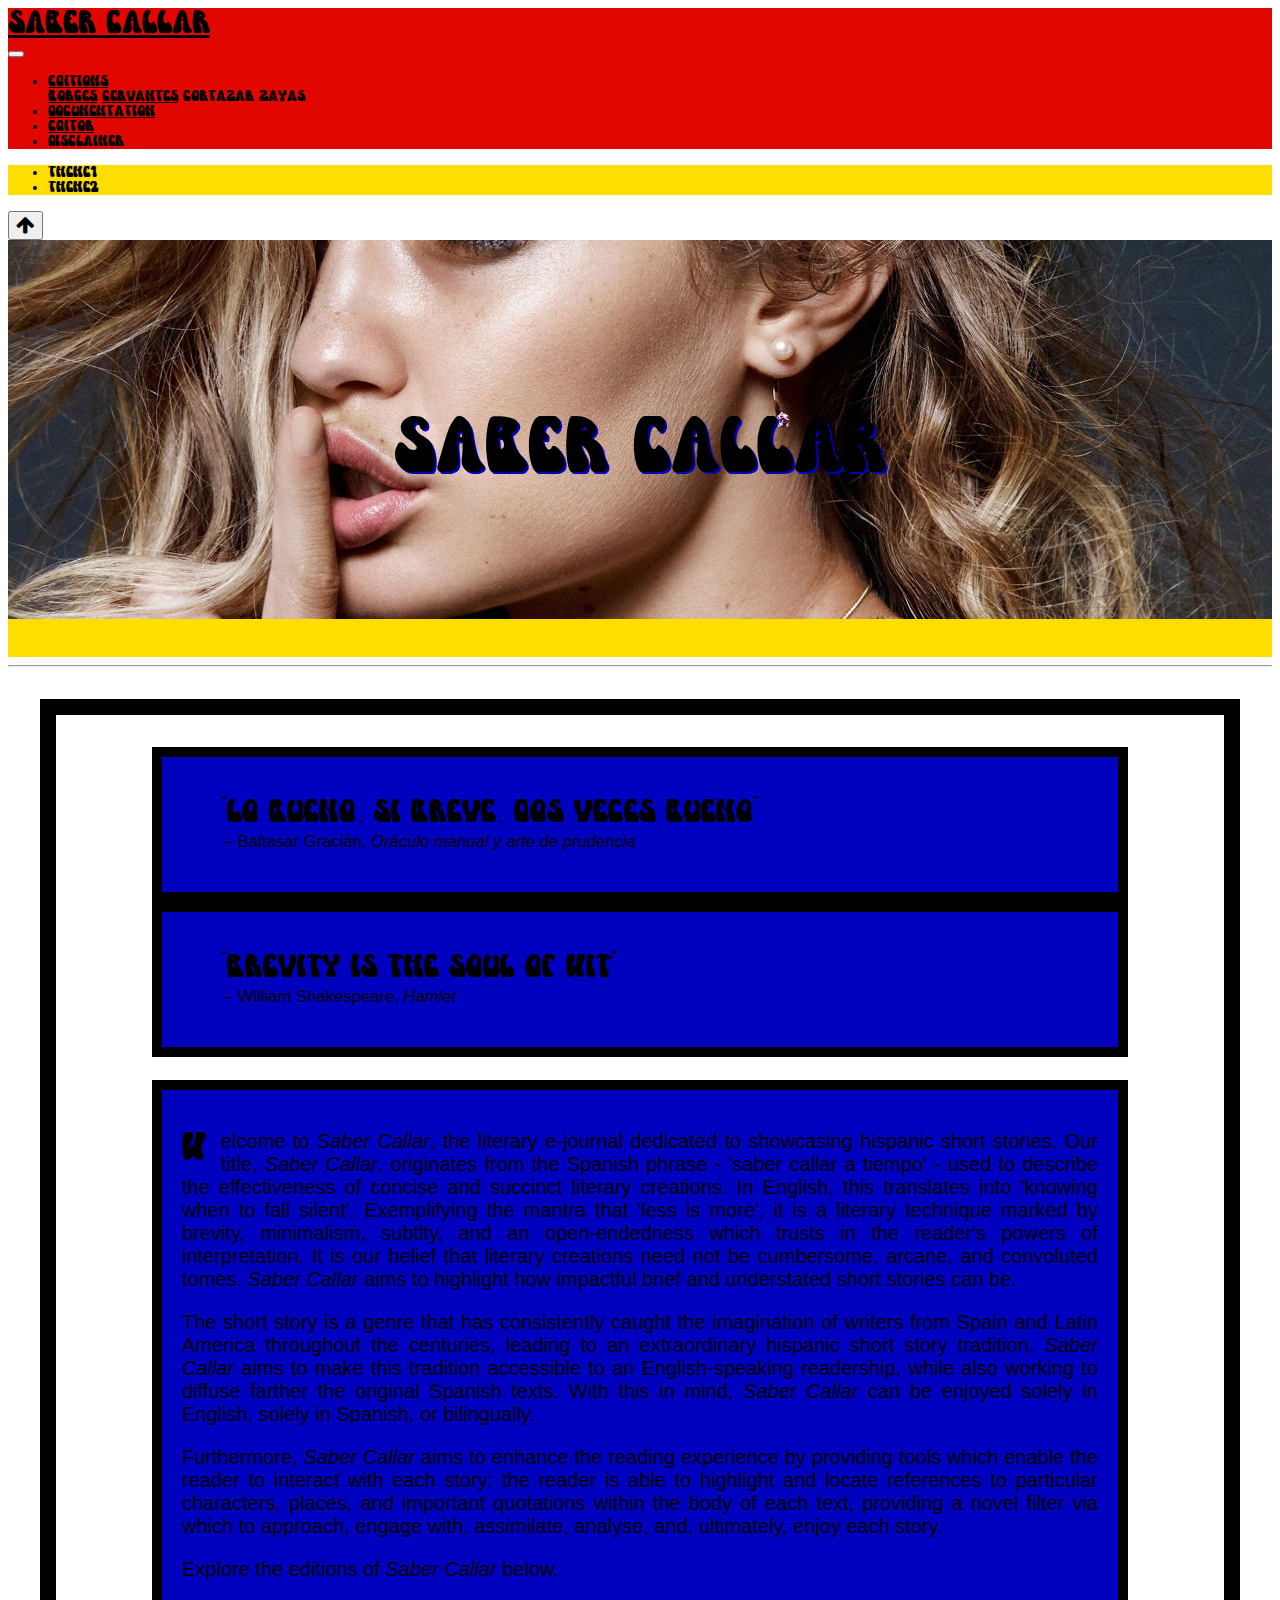
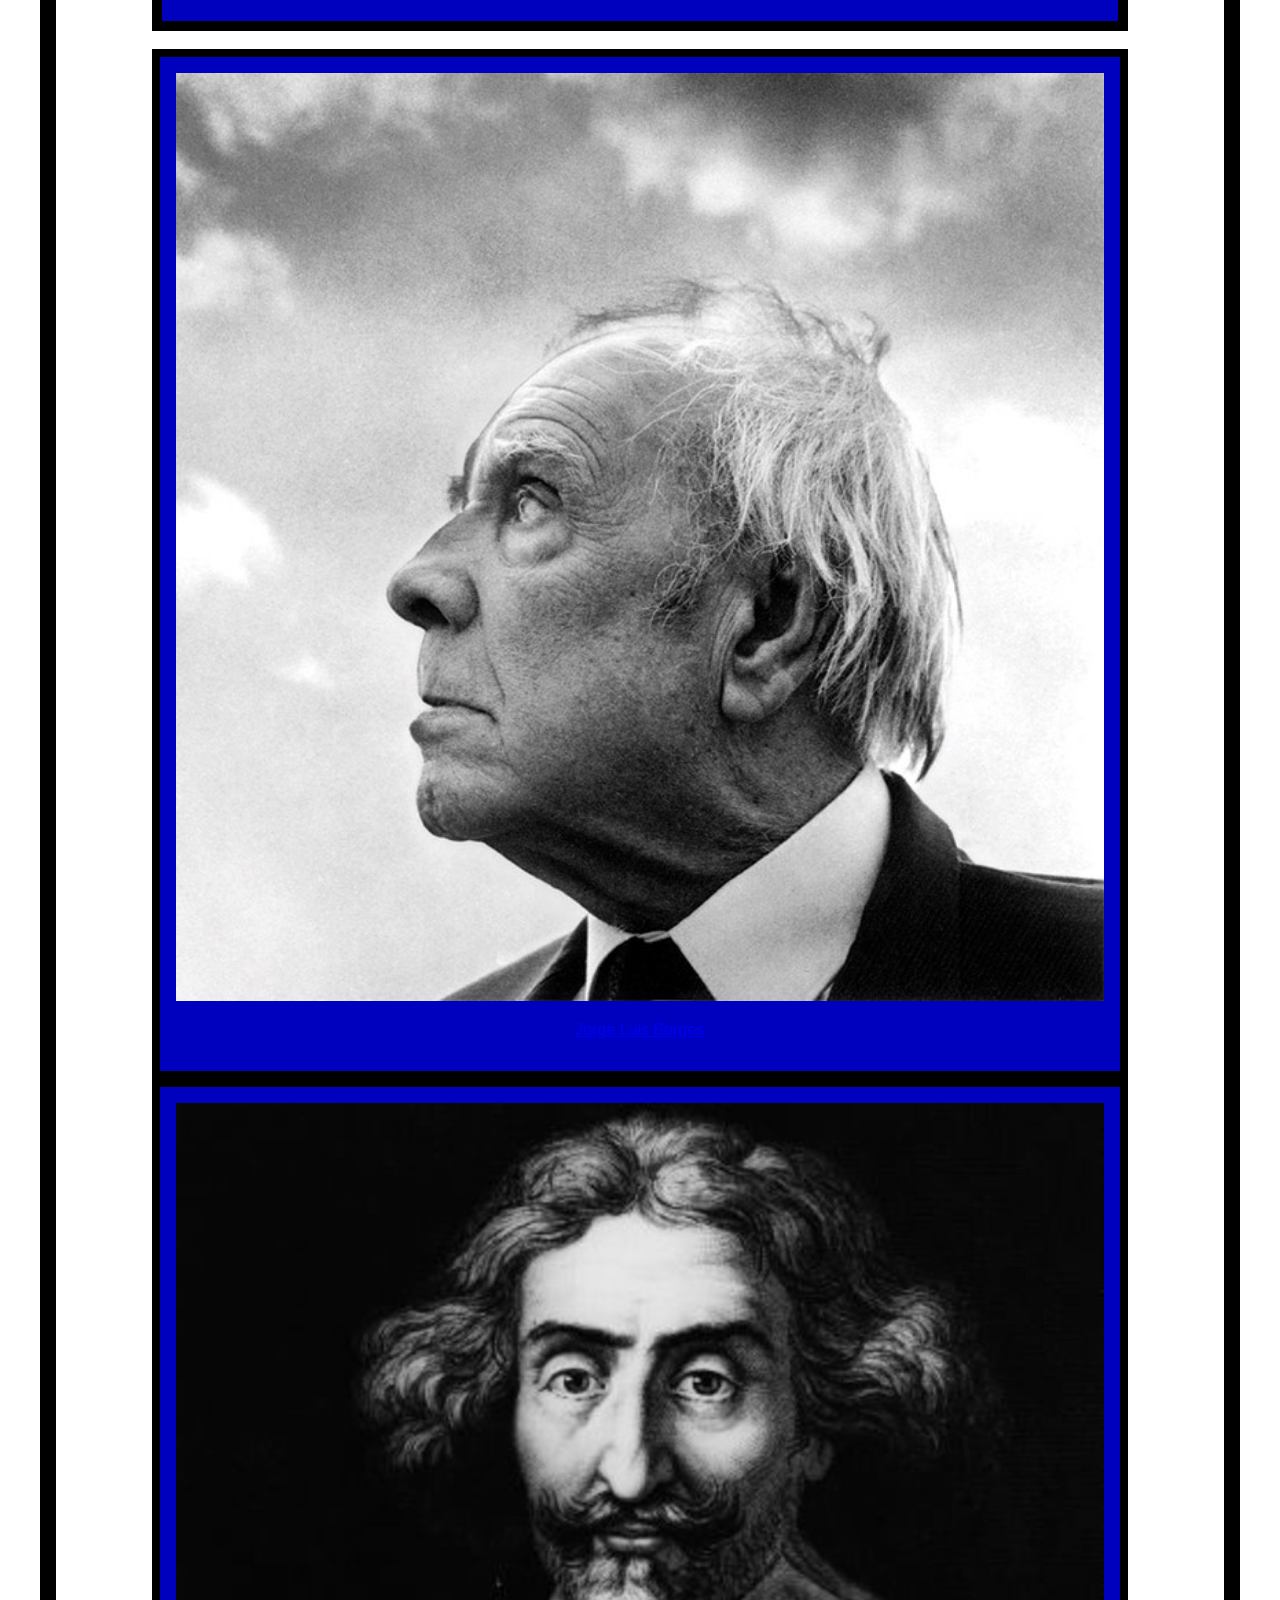
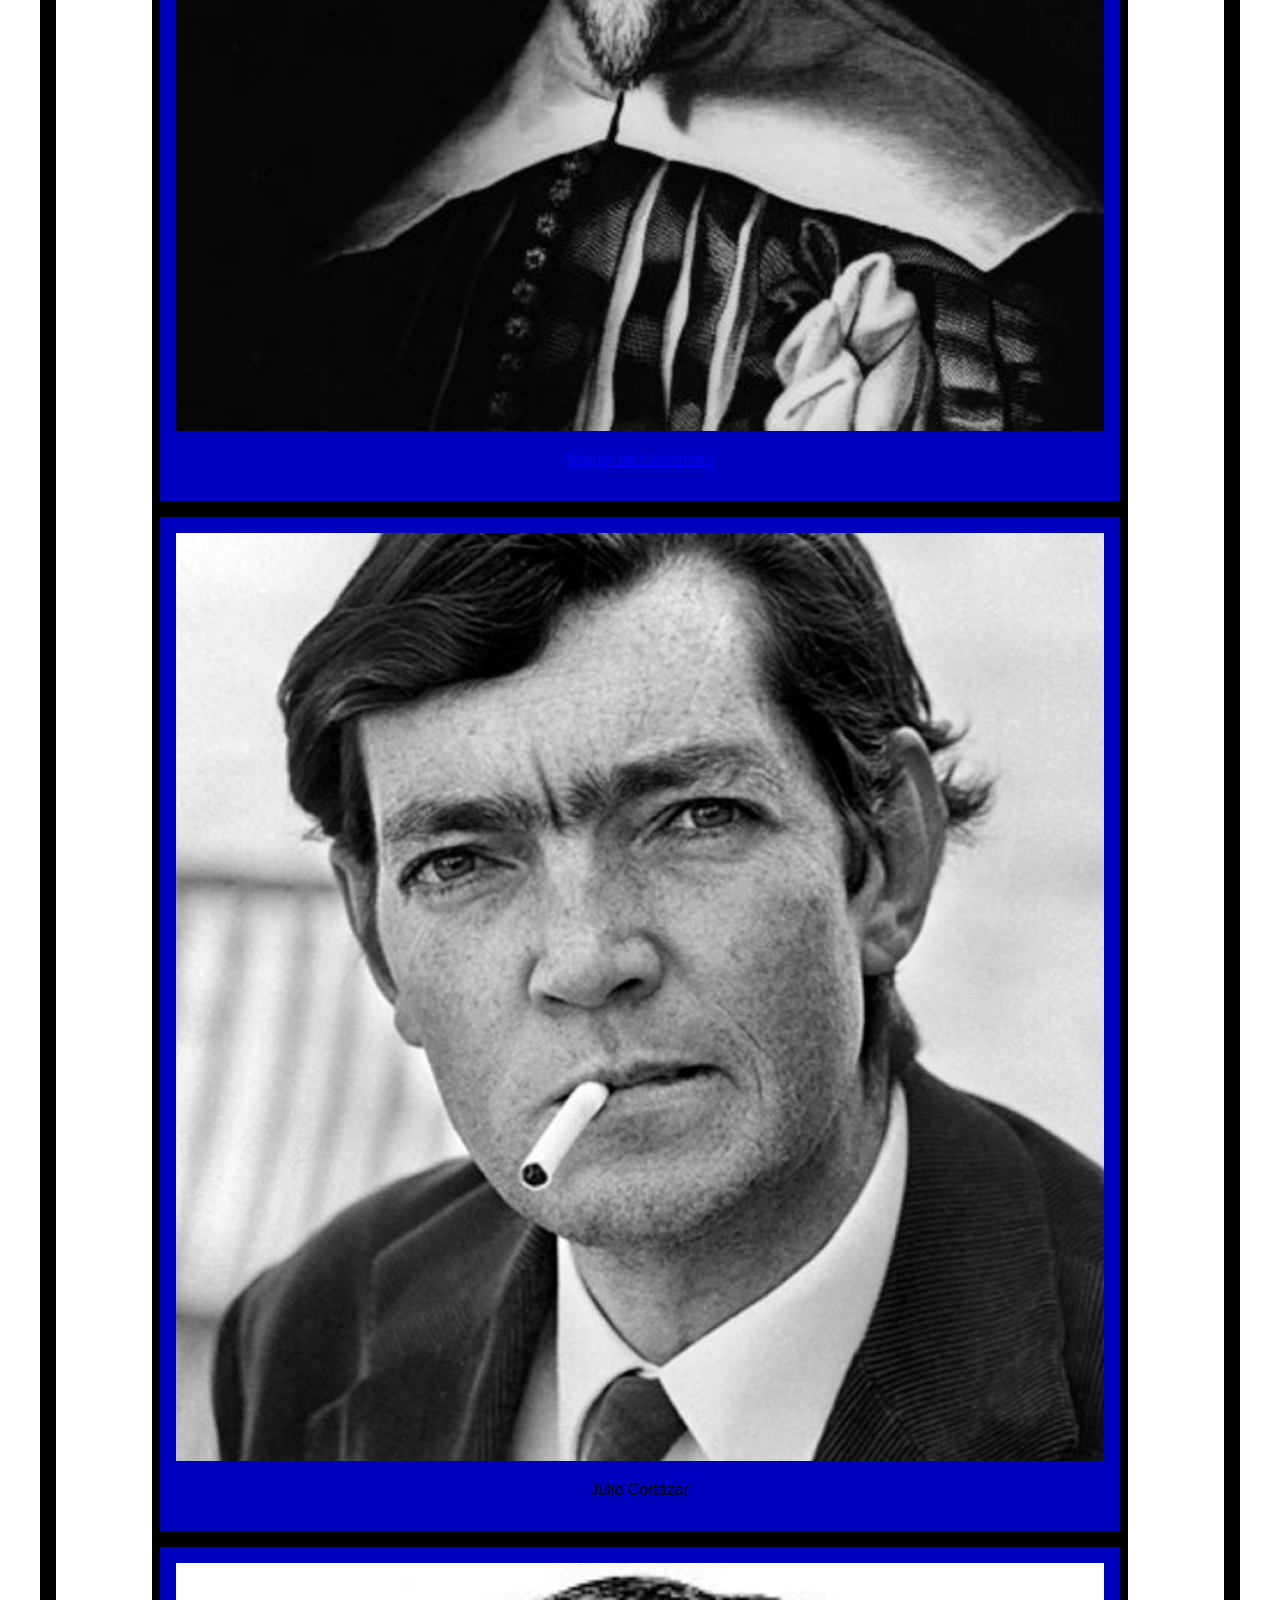
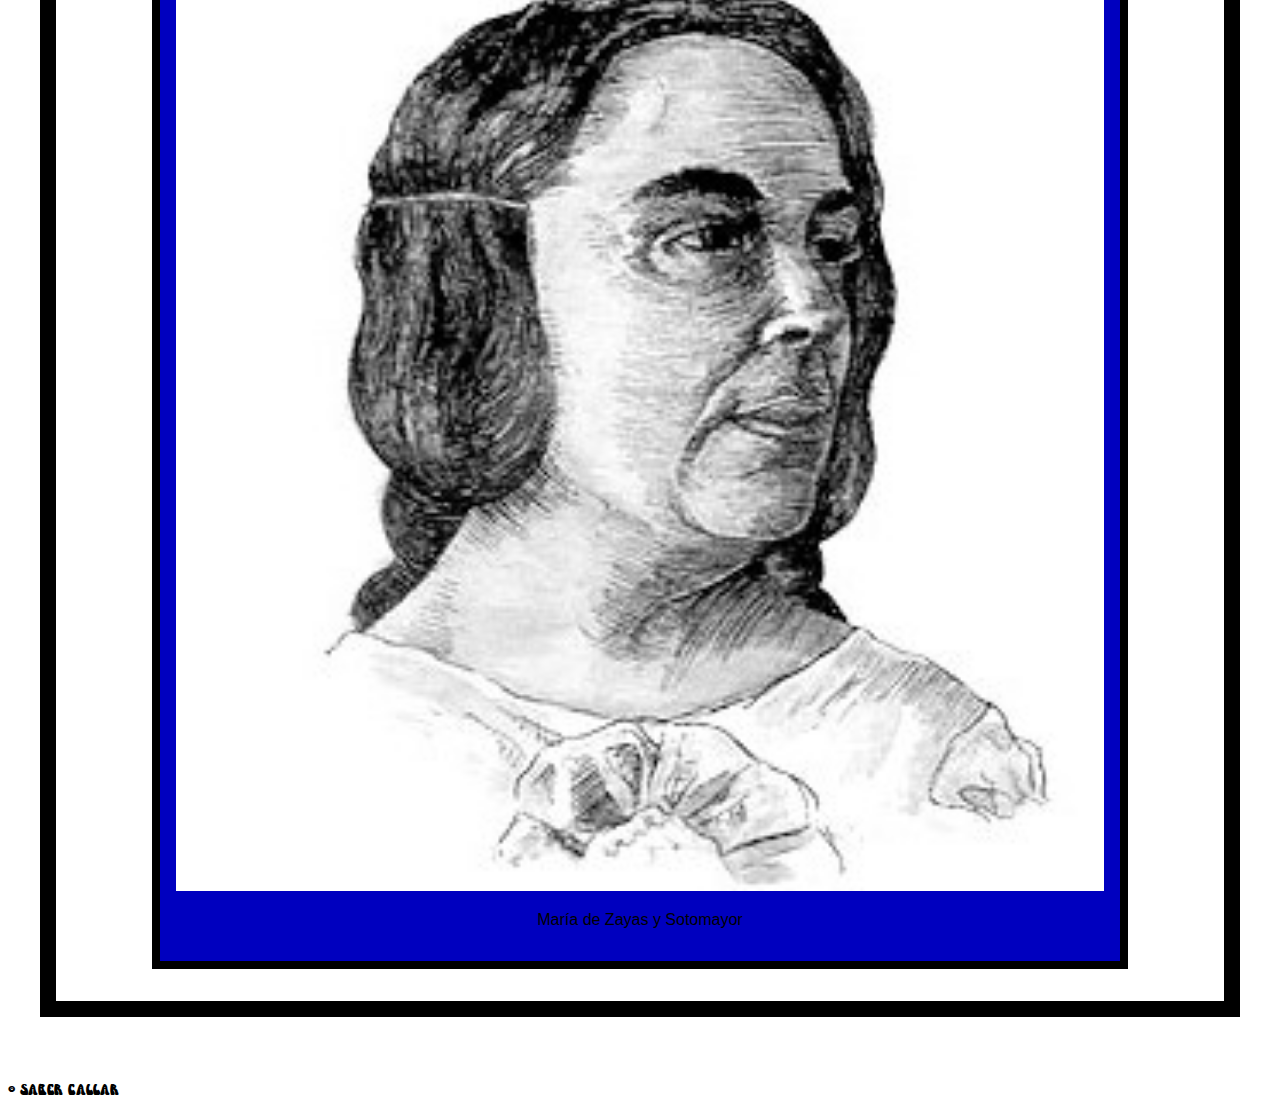
==== index.html @ 3043ad2b "Add files via upload" ====
<!DOCTYPE HTML>
<html lang="en">

<head>
	<!--metadata tags-->
	<meta charset="utf-8">
	<meta name="viewport" content="width=device-width, initial-scale=1, shrint-to-fit=no">
	<title>Saber Callar</title>
	
	<!--bootstrap information-->
	<link href="https://cdn.jsdelivr.net/npm/bootstrap@5.2.0-beta1/dist/css/bootstrap.min.css" rel="stylesheet"
    integrity="sha384-0evHe/X+R7YkIZDRvuzKMRqM+OrBnVFBL6DOitfPri4tjfHxaWutUpFmBp4vmVor" crossorigin="anonymous">
	<link rel="stylesheet" href="https://cdnjs.cloudflare.com/ajax/libs/font-awesome/4.7.0/css/font-awesome.min.css">
	<script src="https://cdn.jsdelivr.net/npm/@popperjs/core@2.9.2/dist/umd/popper.min.js"></script>
	<script src="https://cdn.jsdelivr.net/npm/bootstrap@5.2.0-beta1/dist/js/bootstrap.bundle.min.js"
    integrity="sha384-pprn3073KE6tl6bjs2QrFaJGz5/SUsLqktiwsUTF55Jfv3qYSDhgCecCxMW52nD2" crossorigin="anonymous"></script>
	
	<!--project css and javascript files-->
	<link rel="stylesheet" href="MondrianCSS.css" id="VogueCSS">
	<script src="javascriptSaberCallar.js"></script>
	<script type="text/javascript">
		function playaudio(){
                document.getElementById("shhaudio").play();
            }
	</script>
</head>

<body onload="playaudio()">
	<audio id="shhaudio" src="ShhhSound.mp3" autoplay></audio>
	
	<header class="header sticky-top">
	<!--main navbar-->
	<nav class="navbar navbar-expand-md navbar-dark bg-dark">
		<div class="container">
			<div id="SaberCallar">
				<a class="navbar-brand" href="index.html">Saber Callar</a>
			</div>
			
			<button class="navbar-toggler" type="button" data-bs-toggle="collapse" data-bs-target="#navbarSupportedContent" aria-controls="navbarSupportedContent" aria-expander="false" aria-label="Toggle navigation">
			<span class="navbar-toggler-icon"></span>
			</button>
			
			<div class="collapse navbar-collapse navbar-menu" id="navbarSupportedContent">
				<ul class="navbar-nav ms-auto">
					<li class="nav-item dropdown">
						<a class="nav-link dropdown-toggle" href="#" id="navbarDropdown" role="button" data-bs-toggle="dropdown" aria-haspopup="true" aria-expanded="false">Editions</a>
						<div class="dropdown-menu dropdown-menu-end animate slideIn" aria-labelledby="navbarDropdown">
							<a class="dropdown-item" href="borges.html">Borges</a>
							<a class="dropdown-item" href="cervantes.html">Cervantes</a>
							<a class="dropdown-item" onclick="comingsoon()">Cortazar</a>
							<a class="dropdown-item" onclick="comingsoon()">Zayas</a>
						</div>
					</li>
					<li class="nav-item">
						<a class="nav-link" href="documentation.html">Documentation</a>
					</li>
					<li class="nav-item">
						<a class="nav-link" href="editor.html">Editor</a>
					</li>
					<li class="nav-item">
						<a class="nav-link" onclick="disclaimer()">Disclaimer</a>
					</li>
				</ul>
			</div>
		</div>
	</nav>
	
	<!--CSS styles navbar-->
	<ul class="nav justify-content-center navbar-menu navbar-light bg-white" id="cssnavbar">
		<li class="nav-item">
			<a class="nav-link sec-nav" onclick="#">Theme1</a>
		</li>
		<li class="nav-item">
			<a class="nav-link sec-nav" onclick="#">Theme2</a>
		</li>
	</ul>
	</header>
	
	<!--scroll to top button-->
	<button class="btn btn-sm btn-dark rounded-circle position-fixed bottom-0 end-0 translate-middle d-none" onclick="scrollToTop()" id="back-to-up">
		<i class="fa fa-arrow-up" aria-hidden="true"></i>
	</button>
	
	
	<!--jumbotron-->
	<div class="jumbotron jumbotron-fluid">
		<div class="container jumbotronTitleH" style="background-image: url(Images/shh3BW.jpg); padding-top: 15%; padding-bottom: 15%;  background-size: cover;">
			
			<div class="sign">
			<p><span class="fast-flicker">S</span>aber <span class="flicker">C</span>allar</p>
			</div>
			
			
		</div>
	</div>
	<hr>
	
	<!--introduction to the magazine-->
	<div style="padding-left:6em; padding-right:6em; text-align:justify;" id="journalIntro">
	
	<div class="textsection">
		<div class="row" id="homepageQuotations">
			<div class="col-md-6 col-sm-12 text-center" id="gracianquote">
				<blockquote><span id="introquote">"Lo bueno, si breve, dos veces bueno"</span><br>
				<small>-- Baltasar Gracián, <i>Oráculo manual y arte de prudencia</i></small></blockquote>
			</div>
			<div class="col-md-6 col-sm-12 text-center" id="shakespearequote">
				<blockquote><span id="introquote">"Brevity is the soul of wit"</span><br>
				<small>-- William Shakespeare, <i>Hamlet</i></small></blockquote>
			</div>
		</div><br>
		<div class="dropcap">
		<p>Welcome to <i>Saber Callar</i>, the literary e-journal dedicated to showcasing hispanic short stories. Our title, <i>Saber Callar</i>, originates from the Spanish phrase - 'saber callar a tiempo' - used to describe the effectiveness of concise and succinct literary creations. In English, this translates into 'knowing when to fall silent'. Exemplifying the mantra that 'less is more', it is a literary technique marked by brevity, minimalism, subtlty, and an open-endedness which trusts in the reader's powers of interpretation. It is our belief that literary creations need not be cumbersome, arcane, and convoluted tomes. <i>Saber Callar</i> aims to highlight how impactful brief and understated short stories can be.</p> 
		<p>The short story is a genre that has consistently caught the imagination of writers from Spain and Latin America throughout the centuries, leading to an extraordinary hispanic short story tradition. <i>Saber Callar</i> aims to make this tradition accessible to an English-speaking readership, while also working to diffuse farther the original Spanish texts. With this in mind, <i>Saber Callar</i> can be enjoyed solely in English, solely in Spanish, or bilingually.</p>
		<p>Furthermore, <i>Saber Callar</i> aims to enhance the reading experience by providing tools which enable the reader to interact with each story: the reader is able to highlight and locate references to particular characters, places, and important quotations within the body of each text, providing a novel filter via which to approach, engage with, assimilate, analyse, and, ultimately, enjoy each story.</p>
		<p>Explore the editions of <i>Saber Callar</i> below.</p>
		</div>
	</div><br>

	<!--Editions thumbnails-->
	<div class="row justify-content-center">
		<div class="col-md-3">
			<div class="thumbnail">
				<a href="borges.html">
				<img src="Images/BorgesS.jpg" alt="Borges" style="width:100%"></img>
				<div class="caption">
					<p>Jorge Luis Borges</p>
				</div>
				</a>
			</div>
		</div>
		<div class="col-md-3">
			<div class="thumbnail">
				<a href="cervantes.html">
				<img src="Images/Cervantes.jpg" alt="Cervantes" style="width:100%"></img>
				<div class="caption">
					<p>Miguel de Cervantes</p>
				</div>
				</a>
			</div>
		</div>
		<div class="col-md-3">
			<div class="thumbnail">
				<a onclick="comingsoon()">
				<img src="Images/CortazarBW.jpg" alt="Cortázar" style="width:100%"></img>
				<div class="caption">
					<p>Julio Cortázar</p>
				</div>
				</a>
			</div>
		</div>
		<div class="col-md-3">
			<div class="thumbnail">
				<a onclick="comingsoon()">
				<img src="Images/ZayasS.jpg" alt="Zayas" style="width:100%"></img>
				<div class="caption">
					<p>María de Zayas y Sotomayor</p>
				</div>
				</a>
			</div>
		</div>
	</div>
		
		
		
	</div>	
		
	
	<br>

	
	<!--footer-->
	<footer class="border-top">
		<div class="text-center text-muted fst-italic">
			<p>&copy; Saber Callar</p>
		</div>
	</footer>

</body>
</html>
---- MondrianCSS.css ----
.text-char {
    background-color: #E10600;
}

.text-place {
    background-color: #FEDD00;
}

.text-quot {
    background-color: #08FF08;
}



.animatetext {
    animation-name: bgcolor ;
    animation-duration: 0.75s ; 
    animation-iteration-count: 6;
    animation-fill-mode: backwards;
}

@keyframes bgcolor {
    from { background-color: #ffffff;  }
    to { background-color: #FEDD00; }
}



@font-face {
	font-family: MondrianTitles;
	src: url(Mondrian.ttf);
}

@font-face {
	font-family: MondrianText;
	src: url(Mondrian2.ttf);
}


h1, h3, .jumbotronTitle, .navbar-brand, .nav-item, footer, #introquote {
	font-family: MondrianTitles;
	color: #000000;
}

.navbar-brand, #introquote {
	font-size: 25pt;
	color: #000000;
}

.nav-link, .dropdown-item {
	color: #000000;
}

.navbar {
	background-color: #E10600 !important;
}

#cssnavbar {
	background-color: #FEDD00 !important;
}

.sec-nav {
	color: #000000;
}

.jumbotron {
	background-color: #FEDD00;
	padding-bottom: 1cm;
}

.sign {
	font-family: MondrianTitles;
	font-size: 60pt;
	color: #000000;
	text-shadow: 2px 2px #0000BF;
	position: absolute;
	display: flex;
	justify-content: center;
	align-items: center;
	width: 50%;
	height: 50%;
	transform: translate(-50%, -50%);
	letter-spacing: 2;
	left: 50%;
	top: 50%;
		
}

.jumbotronTitleH, .jumbotronTitleE, .jumbotronTitleD {
	background-image: url(Images/shh3Crop.jpg) !important;
}

.jumbotronTitleB {
	background-image: url(Images/GeometryEdit.jpg) !important;
}

.jumbotronTitleC {
	background-image: url(Images/SevillaCropAdj.jpg) !important;
}

.textsection, button, .modal-content {
	font-family: MondrianText, "Lucida Bright", sans-serif;
	font-size: 15pt;
}

#journalIntro {
	border-style: solid;
	border-width: 1em;
	border-color: #000000;
	padding: 2em;
	margin: 2em;
}

#gracianquote, #shakespearequote {
	border-style: solid;
	border-width: 0.5em;
	border-color: #000000;
	padding: 1em;
	background-color: #0000BF;
	color: #000000;
}

.dropcap::first-letter {
	font-size: 30pt;
	float: left;
	margin-right: 15px;
	font-family: MondrianTitles;
}

.dropcap, .thumbnail {
	border-style: solid;
	border-width: 0.5em;
	border-color: #000000;
	padding: 1em;
	background-color: #0000BF;
	color: #000000;
}


.caption {
	font-family: MondrianText, "Lucida Bright", sans-serif;
	font-size: 12pt;
	text-align: center;
}

#back-to-top {
	background-color: #FEDD00;
}




.languagebutton {
  transition-duration: 0.4s;
  background-color: #E10600;
  color: white;
}

.languagebutton:hover {
  background-color: white;
  color: black;
}

.checkbox, #sentenceContent, #list {
	font-family: MondrianText, "Lucida Bright", sans-serif;
	font-size: 12pt;
}

.metadata {
	border-style: solid;
	border-width: 0.5em;
	border-color: #000000;
	padding: 1em;
	background-color: #E10600;
	color: #000000;
}

#RebDetails {
	border-style: solid;
	border-width: 0.5em;
	border-color: #000000;
	padding: 1em;
	background-color: #0000BF;
	color: #000000;
	margin-bottom: 1em;
}

#editorInfo, #projectDocumentation {
	border-style: solid;
	border-width: 1em;
	border-color: #000000;
	padding: 2em;
	margin: 2em;
}
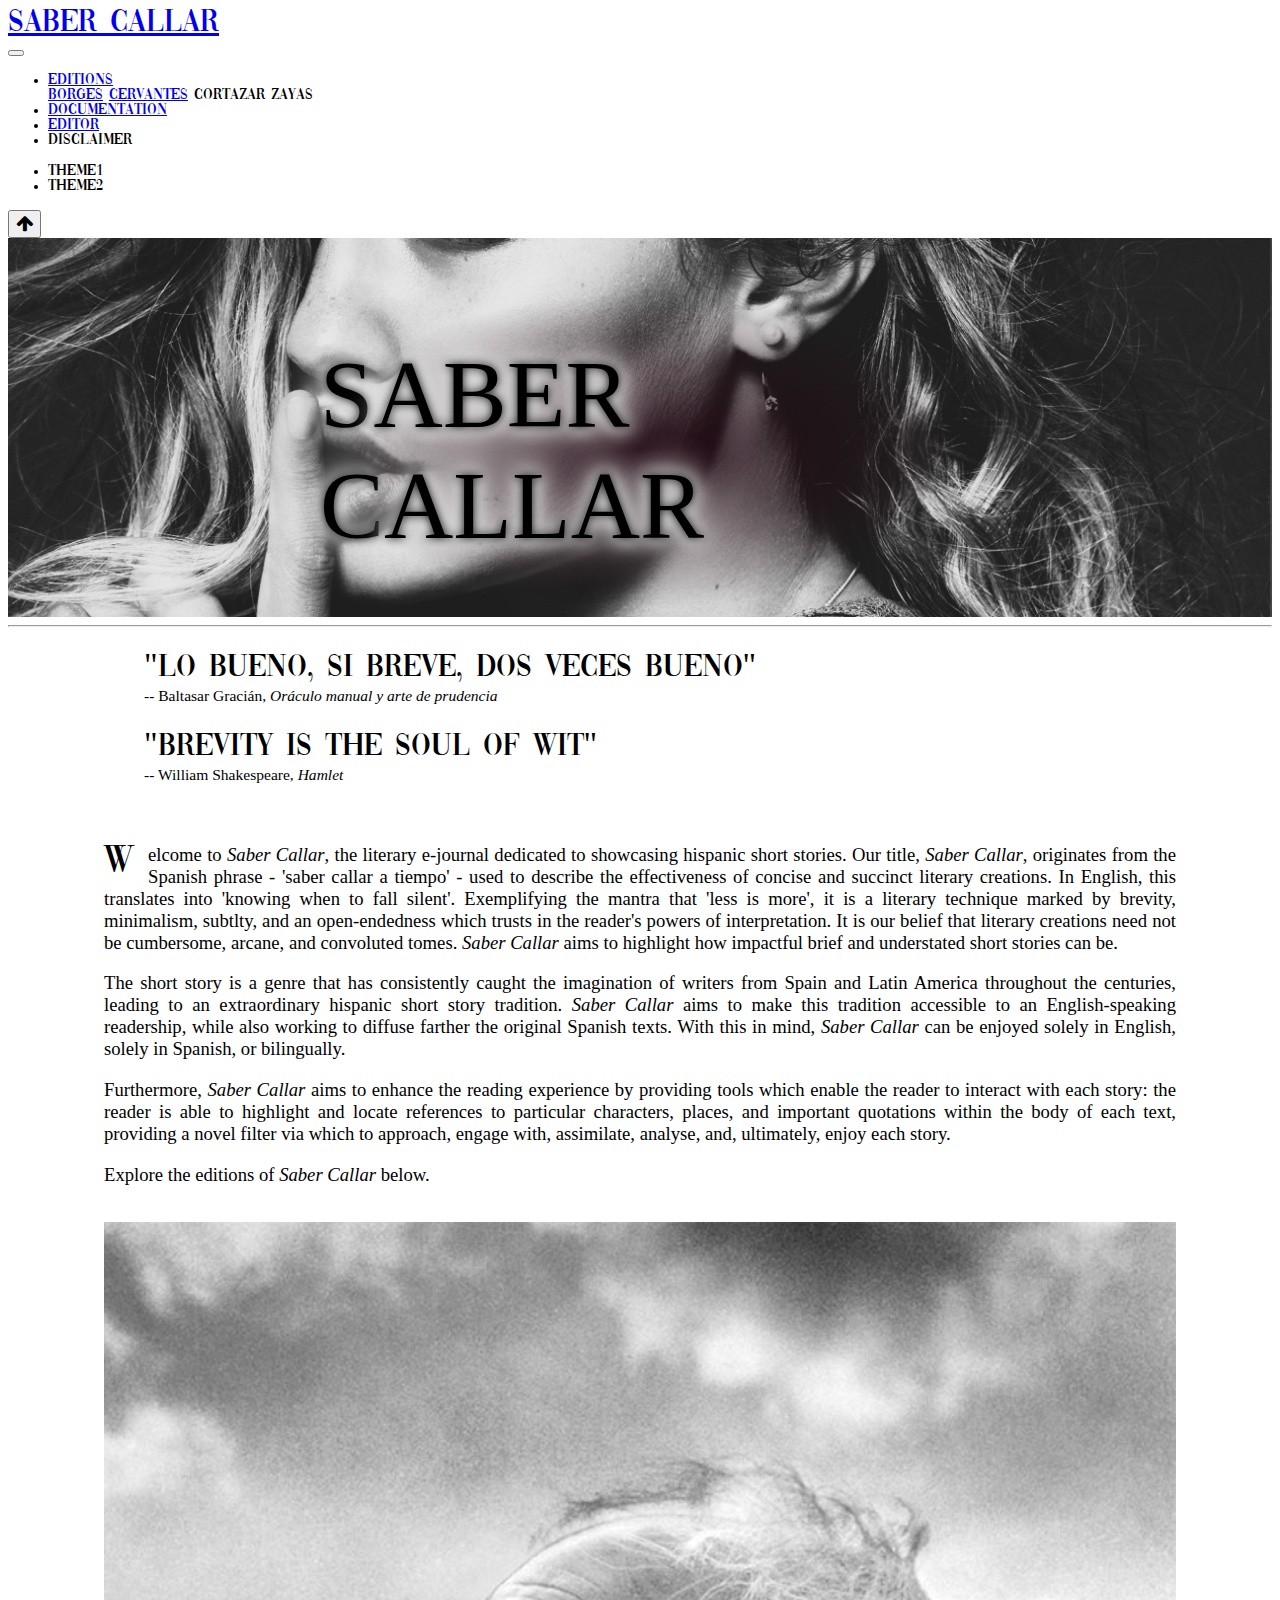
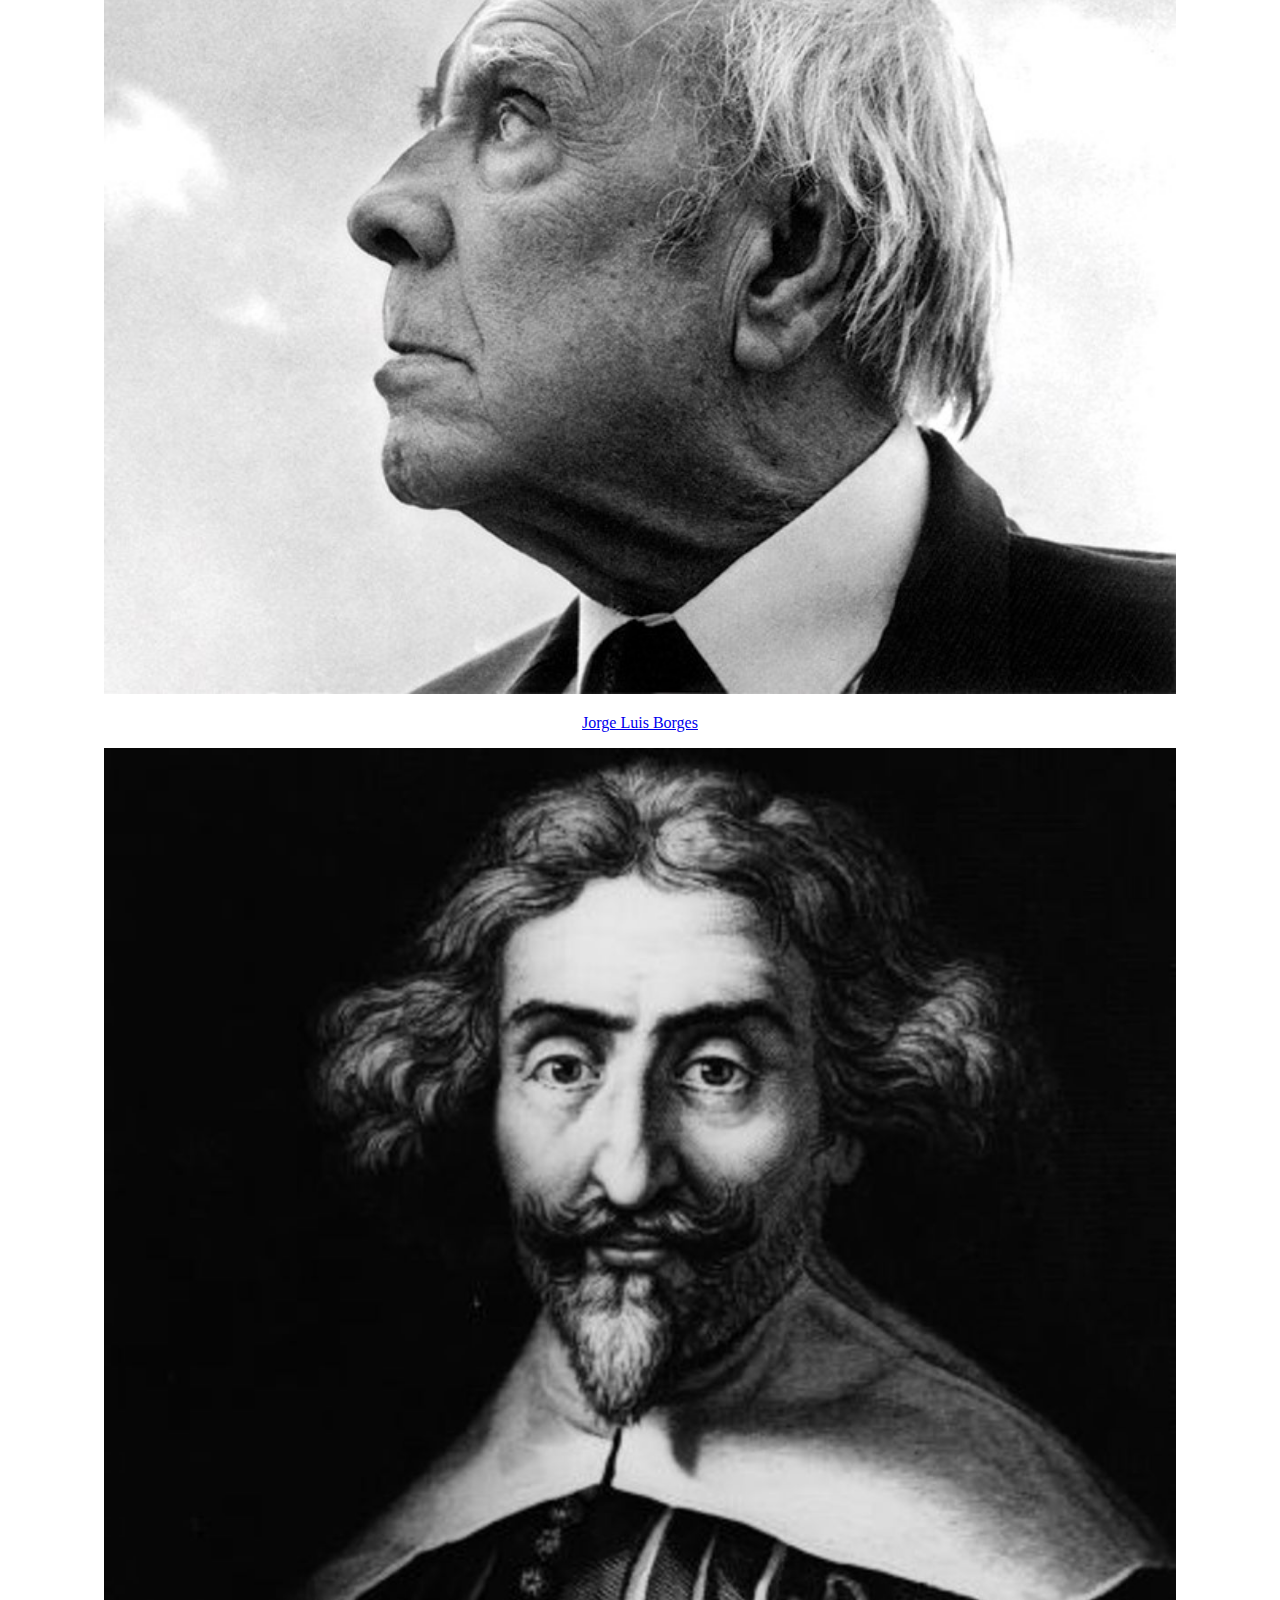
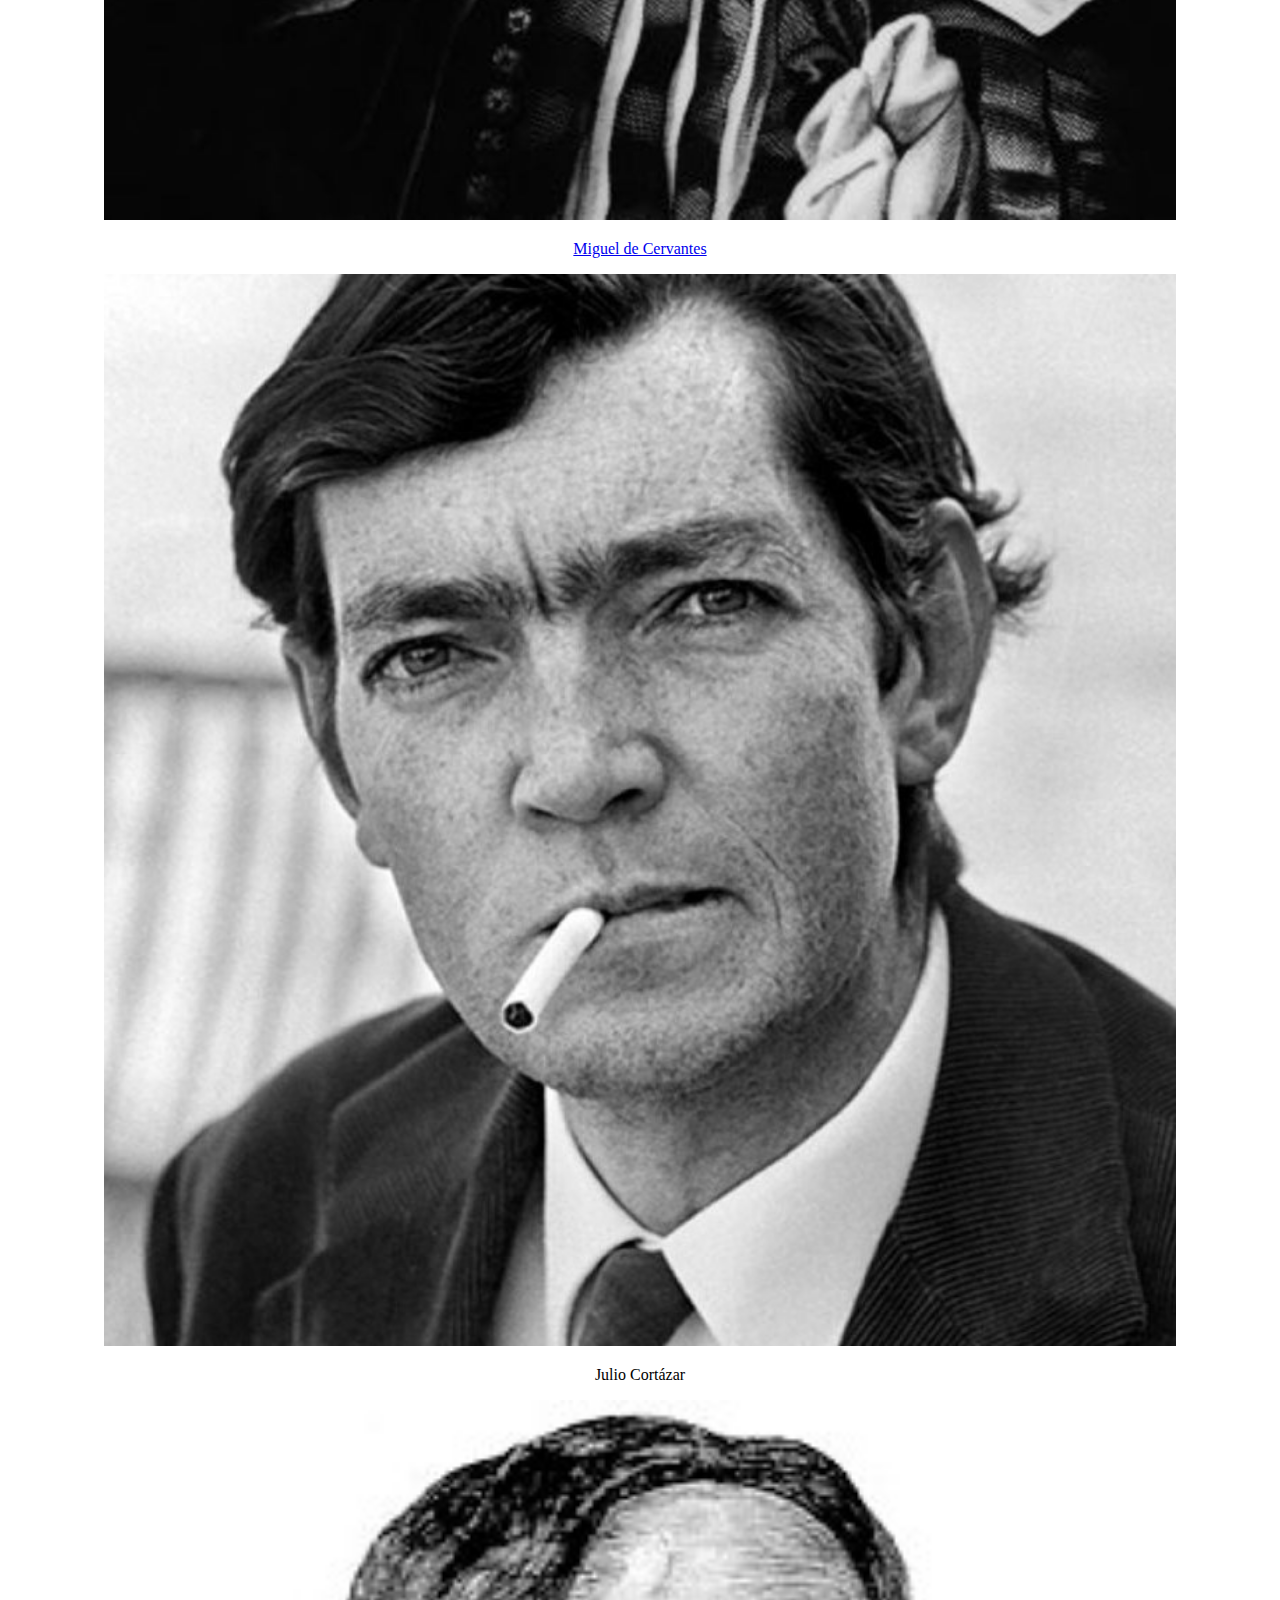
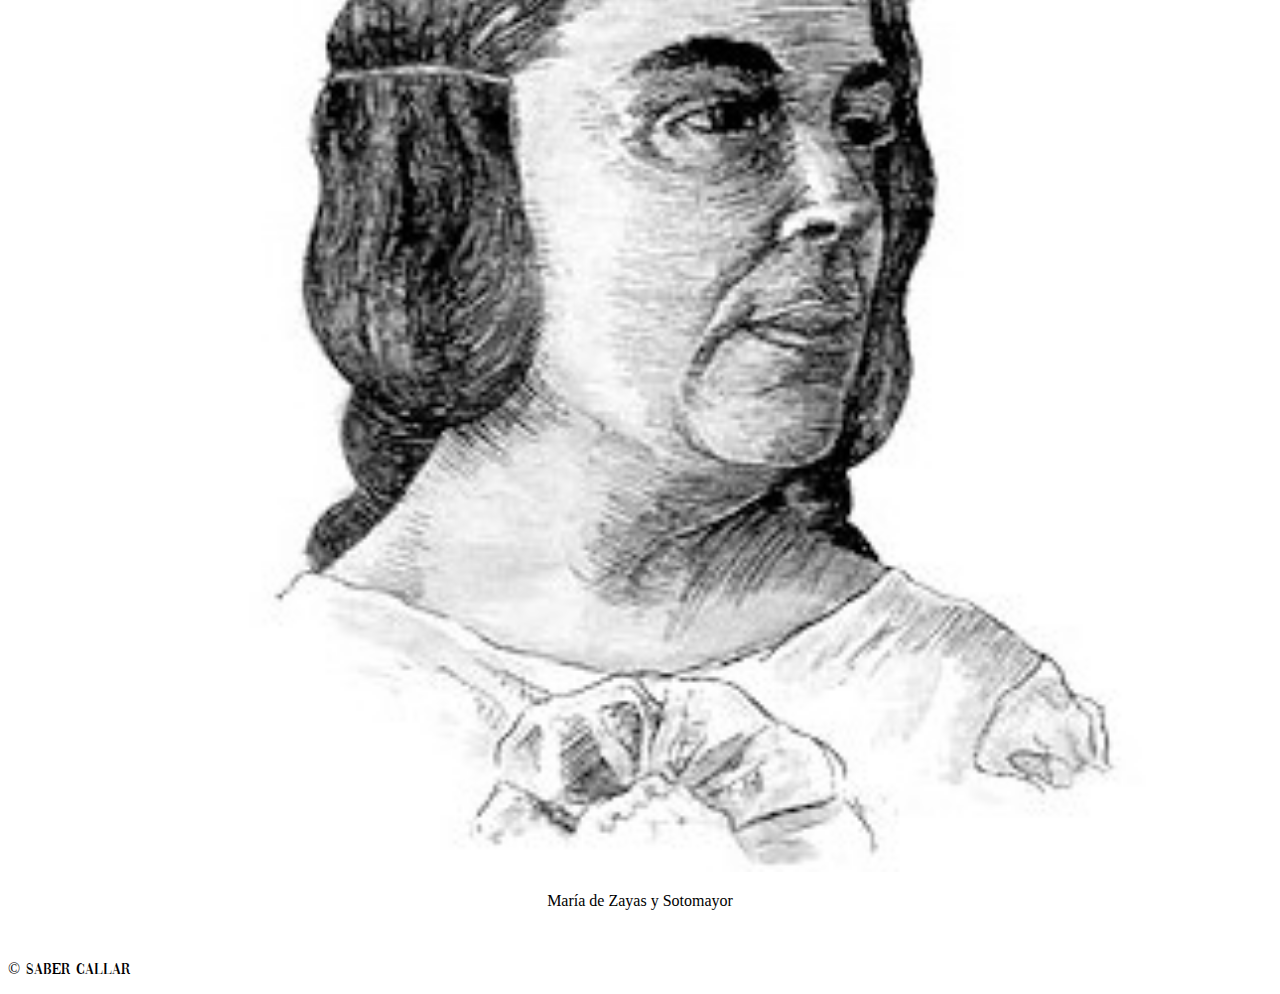
==== commit 9df67201: "Add files via upload" ====
--- a/index.html
+++ b/index.html
@@ -16,7 +16,7 @@
     integrity="sha384-pprn3073KE6tl6bjs2QrFaJGz5/SUsLqktiwsUTF55Jfv3qYSDhgCecCxMW52nD2" crossorigin="anonymous"></script>
 	
 	<!--project css and javascript files-->
-	<link rel="stylesheet" href="MondrianCSS.css" id="VogueCSS">
+	<link rel="stylesheet" href="VogueCSS.css" id="CurrentCSS">
 	<script src="javascriptSaberCallar.js"></script>
 	<script type="text/javascript">
 		function playaudio(){
@@ -68,10 +68,10 @@
 	<!--CSS styles navbar-->
 	<ul class="nav justify-content-center navbar-menu navbar-light bg-white" id="cssnavbar">
 		<li class="nav-item">
-			<a class="nav-link sec-nav" onclick="#">Theme1</a>
+			<a class="nav-link sec-nav" onclick="CSSSwap('VogueCSS.css')">Theme1</a>
 		</li>
 		<li class="nav-item">
-			<a class="nav-link sec-nav" onclick="#">Theme2</a>
+			<a class="nav-link sec-nav" onclick="CSSSwap('MondrianCSS.css')">Theme2</a>
 		</li>
 	</ul>
 	</header>
--- a/VogueCSS.css
+++ b/VogueCSS.css
@@ -0,0 +1,279 @@
+.text-char {
+    background-color: #414a4c;
+}
+
+.text-place {
+    background-color: #e5e4e2;
+}
+
+.text-quot {
+    background-color: #979aaa;
+}
+
+
+
+.animatetext {
+    animation-name: bgcolor ;
+    animation-duration: 0.75s ; 
+    animation-iteration-count: 6;
+    animation-fill-mode: backwards;
+}
+
+@keyframes bgcolor {
+    from { background-color: #ffffff;  }
+    to { background-color: #ff6347; }
+}
+
+
+
+@font-face {
+	font-family: VogueTitles;
+	src: url(Vogue.ttf);
+}
+
+
+h1, h3, .jumbotronTitle, .navbar-brand, .nav-item, footer, #introquote {font-family: VogueTitles;}
+
+.navbar-brand, #introquote {
+	font-size: 25pt;
+}
+
+.sec-nav {
+	color: #000000;
+}
+
+.textsection, button, .modal-content {
+	font-family: Garamond, Cambria, Serif;
+	font-size: 14pt;
+}
+
+.languagebutton {
+  transition-duration: 0.4s;
+}
+
+.languagebutton:hover {
+  background-color: #000000;
+  color: white;
+}
+
+.dropcap::first-letter {
+	font-size: 30pt;
+	float: left;
+	margin-right: 15px;
+	font-family: VogueTitles;
+}
+
+.caption {
+	font-family: Garamond, Cambria, Serif;
+	font-size: 12pt;
+	text-align: center;
+}
+
+.checkbox, #sentenceContent, #list {
+	font-family: Garamond, Cambria, Serif;
+	font-size: 12pt;
+}
+
+.metadata {
+	border-style: solid;
+	padding: 2em;
+}
+
+
+
+.sign {
+  position: absolute;
+  display: flex;
+  justify-content: center;
+  align-items: center;
+  width: 50%;
+  height: 50%;
+  background-image: radial-gradient(
+    ellipse 50% 35% at 50% 50%,
+    #200711,
+    transparent
+  );
+  transform: translate(-50%, -50%);
+  letter-spacing: 2;
+  left: 50%;
+  top: 50%;
+  font-family: "Clip";
+  text-transform: uppercase;
+  font-size: 6em;
+  color: #000000;
+  text-shadow: 0 0 0.6rem #000000, 0 0 1.5rem #dcdcdc,
+    -0.2rem 0.1rem 1rem #dcdcdc, 0.2rem 0.1rem 1rem #dcdcdc,
+    0 -0.5rem 2rem #ffffff, 0 0.5rem 3rem #ffffff;
+  animation: shine 2s forwards, flicker 3s infinite;
+}
+
+@keyframes blink {
+  0%,
+  22%,
+  36%,
+  75% {
+    color: #000000;
+    text-shadow: 0 0 0.6rem #000000, 0 0 1.5rem #dcdcdc,
+      -0.2rem 0.1rem 1rem #dcdcdc, 0.2rem 0.1rem 1rem #fdcdcdc,
+      0 -0.5rem 2rem #ffffff, 0 0.5rem 3rem #ffffff;
+  }
+  28%,
+  33% {
+    color: #dcdcdcs;
+    text-shadow: none;
+  }
+  82%,
+  97% {
+    color: #ffffff;
+    text-shadow: none;
+  }
+}
+
+.flicker {
+  animation: shine 2s forwards, blink 3s 2s infinite;
+}
+
+.fast-flicker {
+  animation: shine 2s forwards, blink 10s 1s infinite;
+}
+
+@keyframes shine {
+  0% {
+    color: #63666A;
+    text-shadow: none;
+  }
+  100% {
+    color: #000000;
+    text-shadow: 0 0 0.6rem #000000, 0 0 1.5rem #ffffff,
+      -0.2rem 0.1rem 1rem #ffffff, 0.2rem 0.1rem 1rem #000000,
+      0 -0.5rem 2rem #ffffff, 0 0.5rem 3rem #ffffff;
+  }
+}
+
+@keyframes flicker {
+  from {
+    opacity: 1;
+  }
+
+  4% {
+    opacity: 0.9;
+  }
+
+  6% {
+    opacity: 0.85;
+  }
+
+  8% {
+    opacity: 0.95;
+  }
+
+  10% {
+    opacity: 0.9;
+  }
+
+  11% {
+    opacity: 0.922;
+  }
+
+  12% {
+    opacity: 0.9;
+  }
+
+  14% {
+    opacity: 0.95;
+  }
+
+  16% {
+    opacity: 0.98;
+  }
+
+  17% {
+    opacity: 0.9;
+  }
+
+  19% {
+    opacity: 0.93;
+  }
+
+  20% {
+    opacity: 0.99;
+  }
+
+  24% {
+    opacity: 1;
+  }
+
+  26% {
+    opacity: 0.94;
+  }
+
+  28% {
+    opacity: 0.98;
+  }
+
+  37% {
+    opacity: 0.93;
+  }
+
+  38% {
+    opacity: 0.5;
+  }
+
+  39% {
+    opacity: 0.96;
+  }
+
+  42% {
+    opacity: 1;
+  }
+
+  44% {
+    opacity: 0.97;
+  }
+
+  46% {
+    opacity: 0.94;
+  }
+
+  56% {
+    opacity: 0.9;
+  }
+
+  58% {
+    opacity: 0.9;
+  }
+
+  60% {
+    opacity: 0.99;
+  }
+
+  68% {
+    opacity: 1;
+  }
+
+  70% {
+    opacity: 0.9;
+  }
+
+  72% {
+    opacity: 0.95;
+  }
+
+  93% {
+    opacity: 0.93;
+  }
+
+  95% {
+    opacity: 0.95;
+  }
+
+  97% {
+    opacity: 0.93;
+  }
+
+  to {
+    opacity: 1;
+  }
+}
+
+
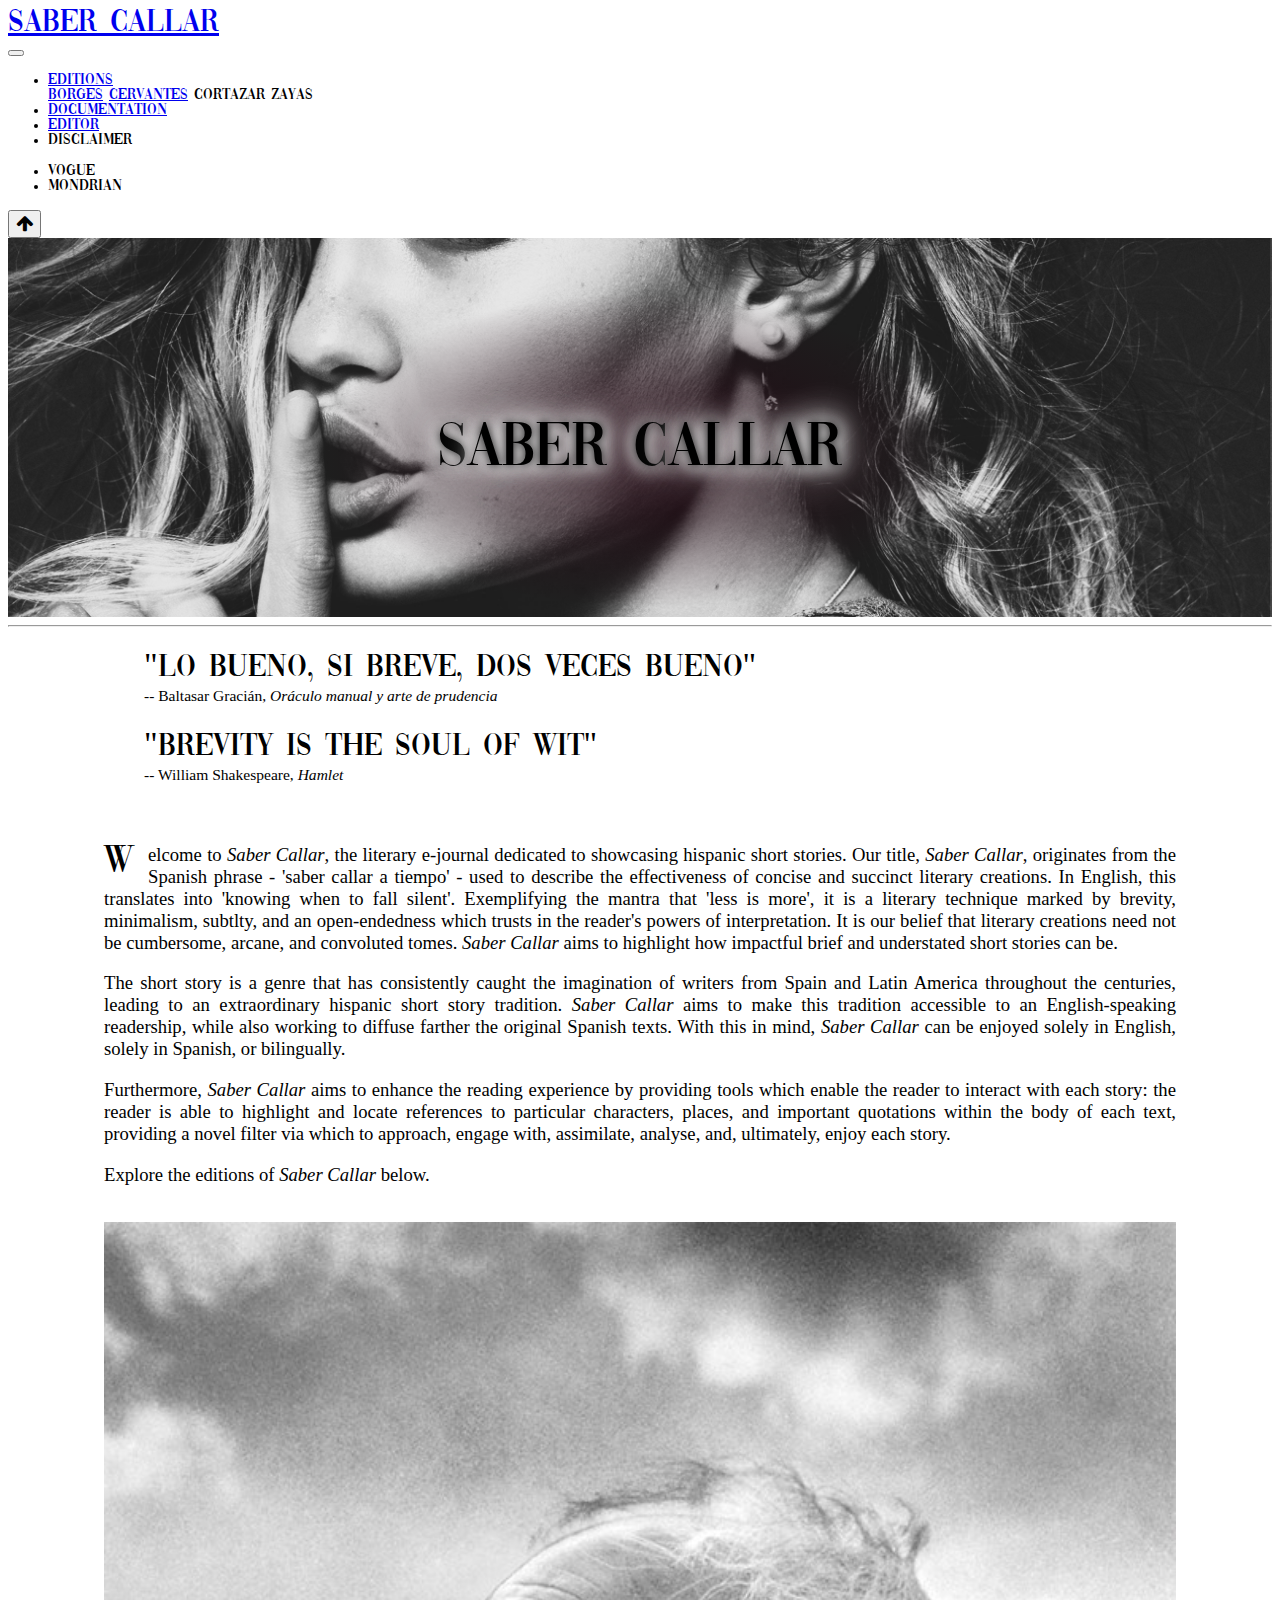
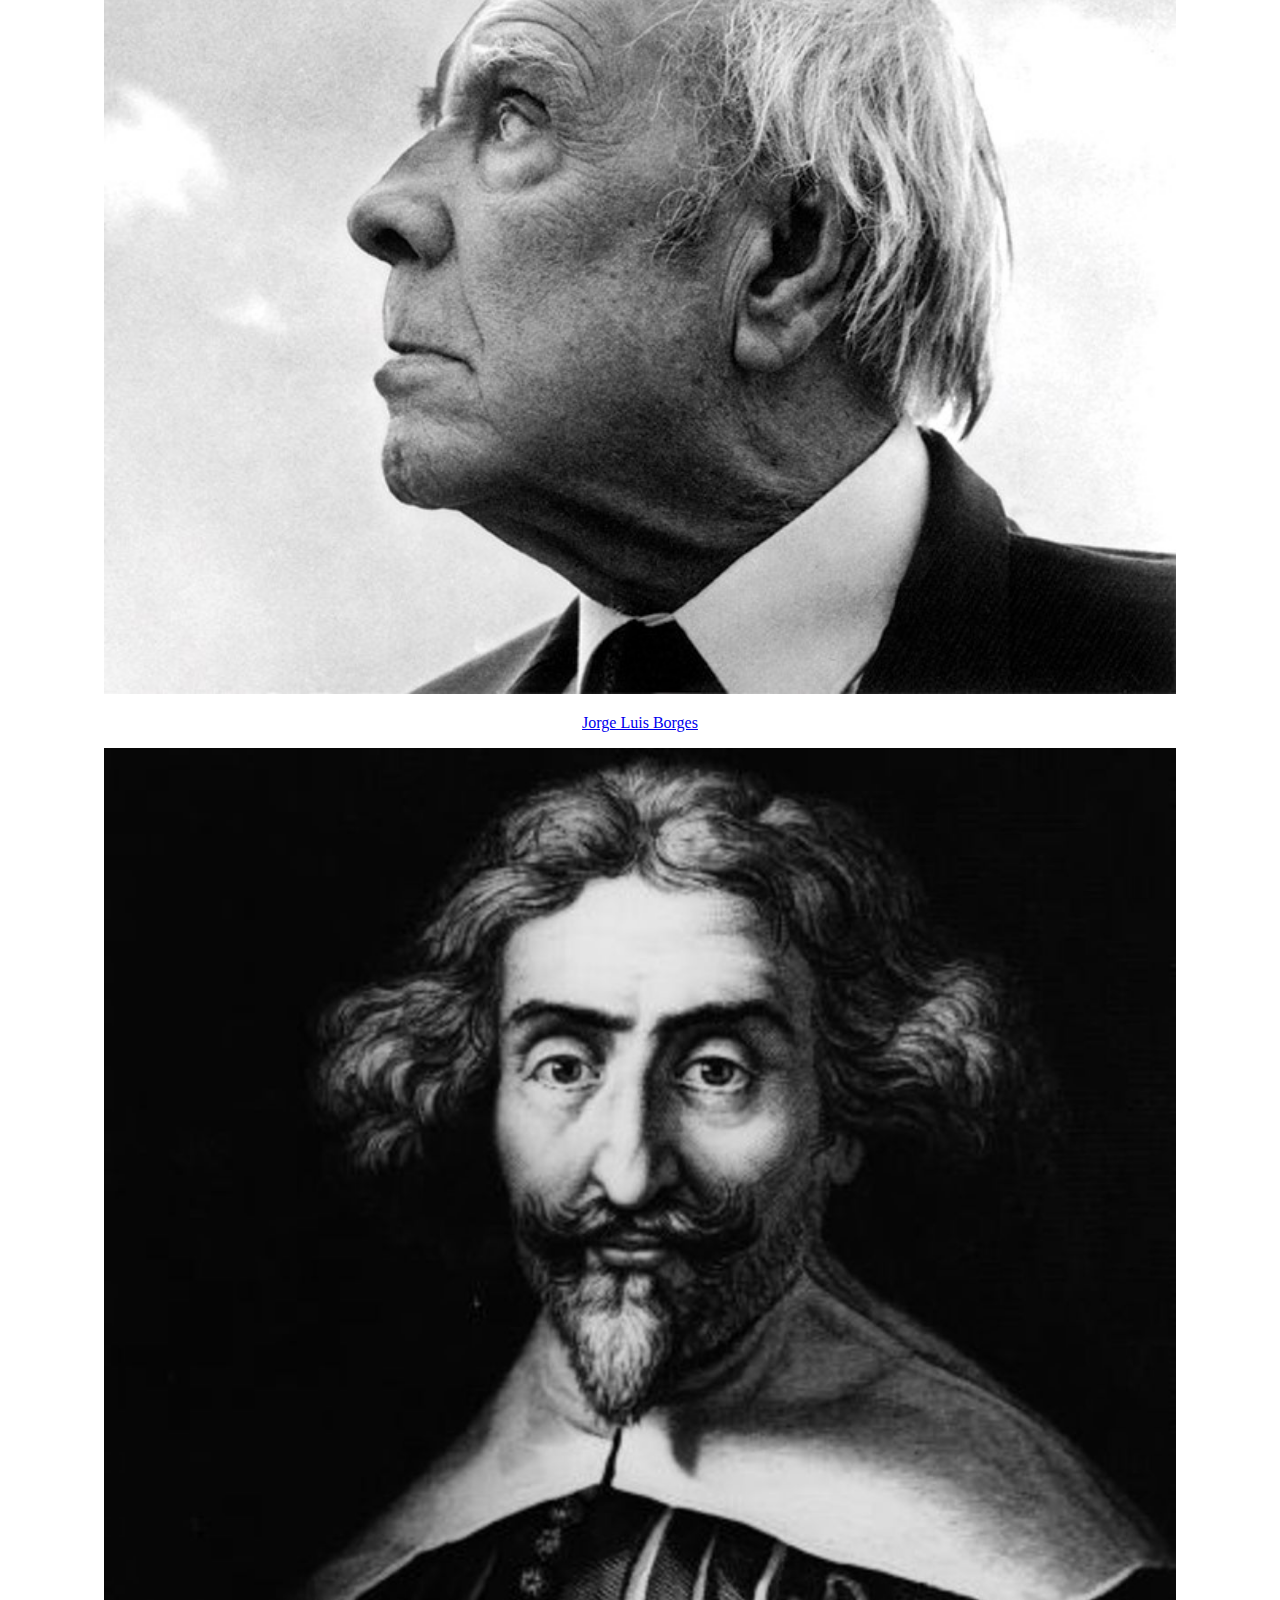
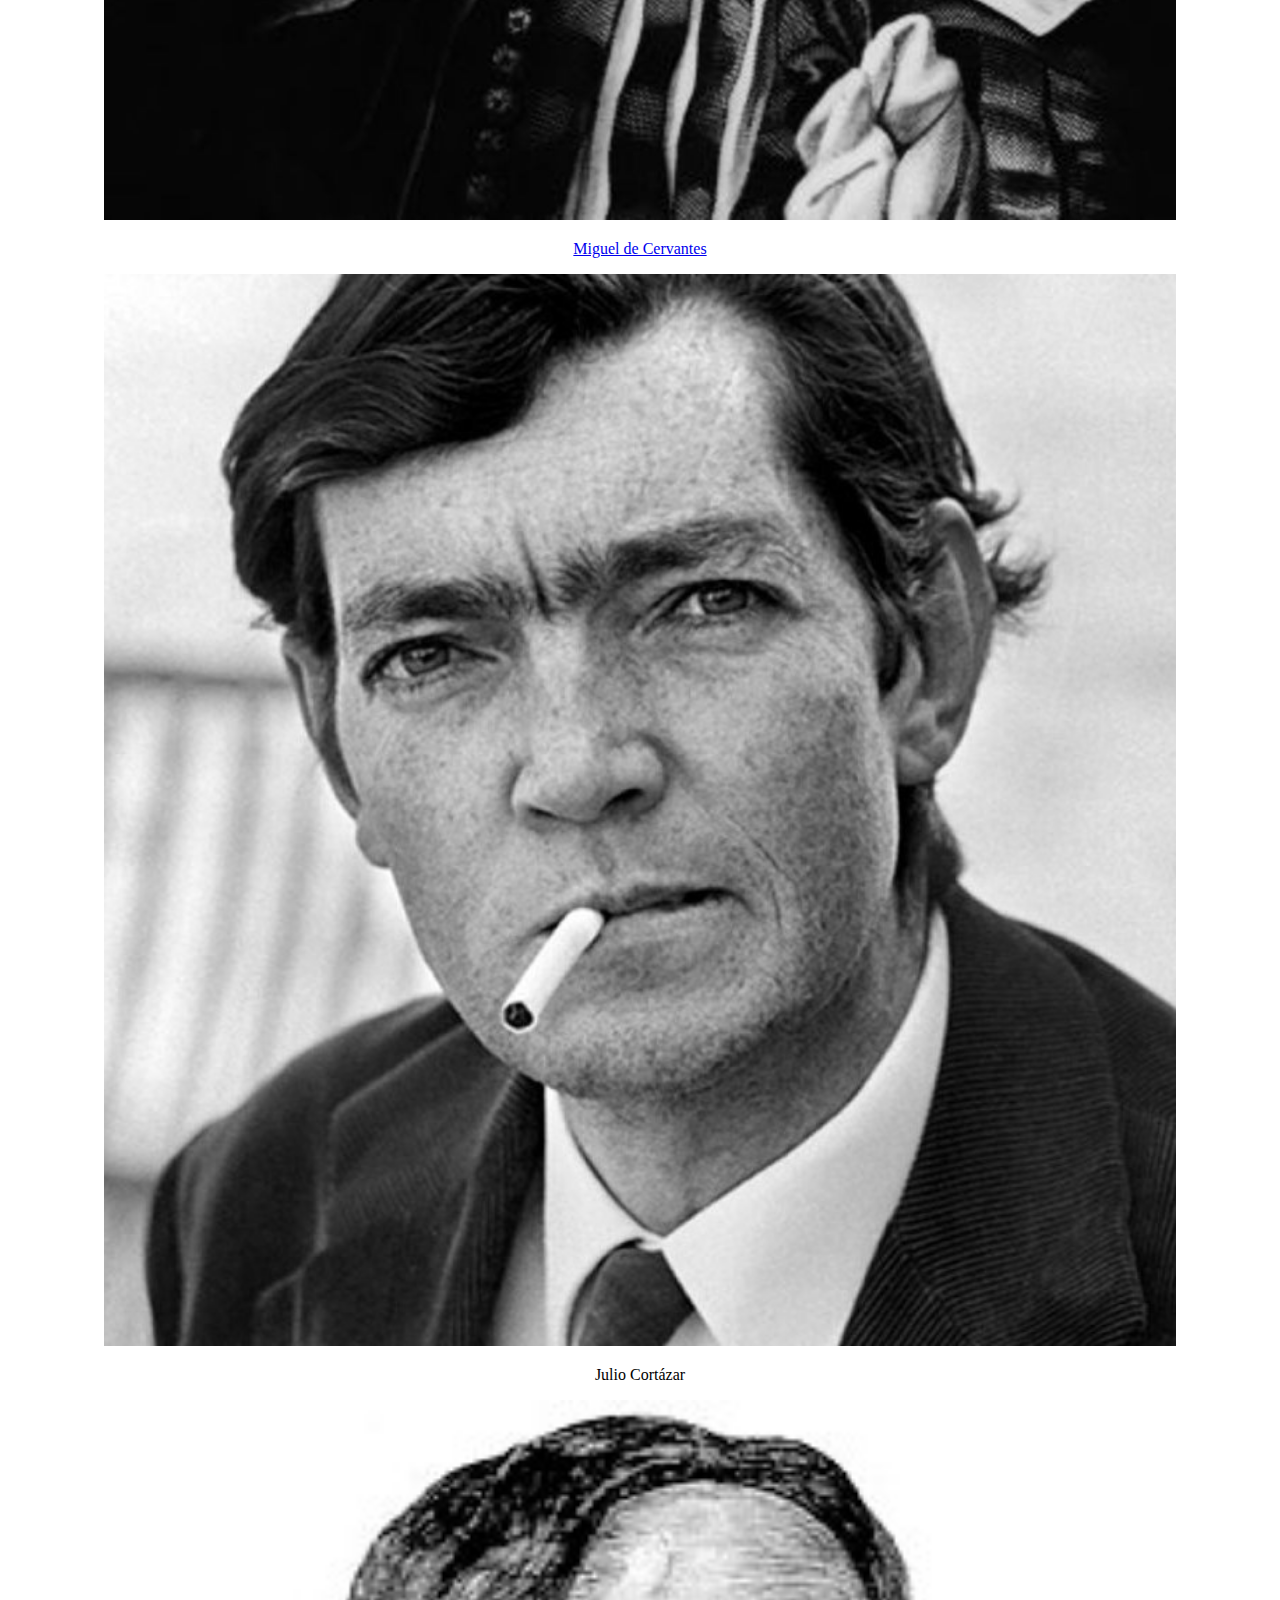
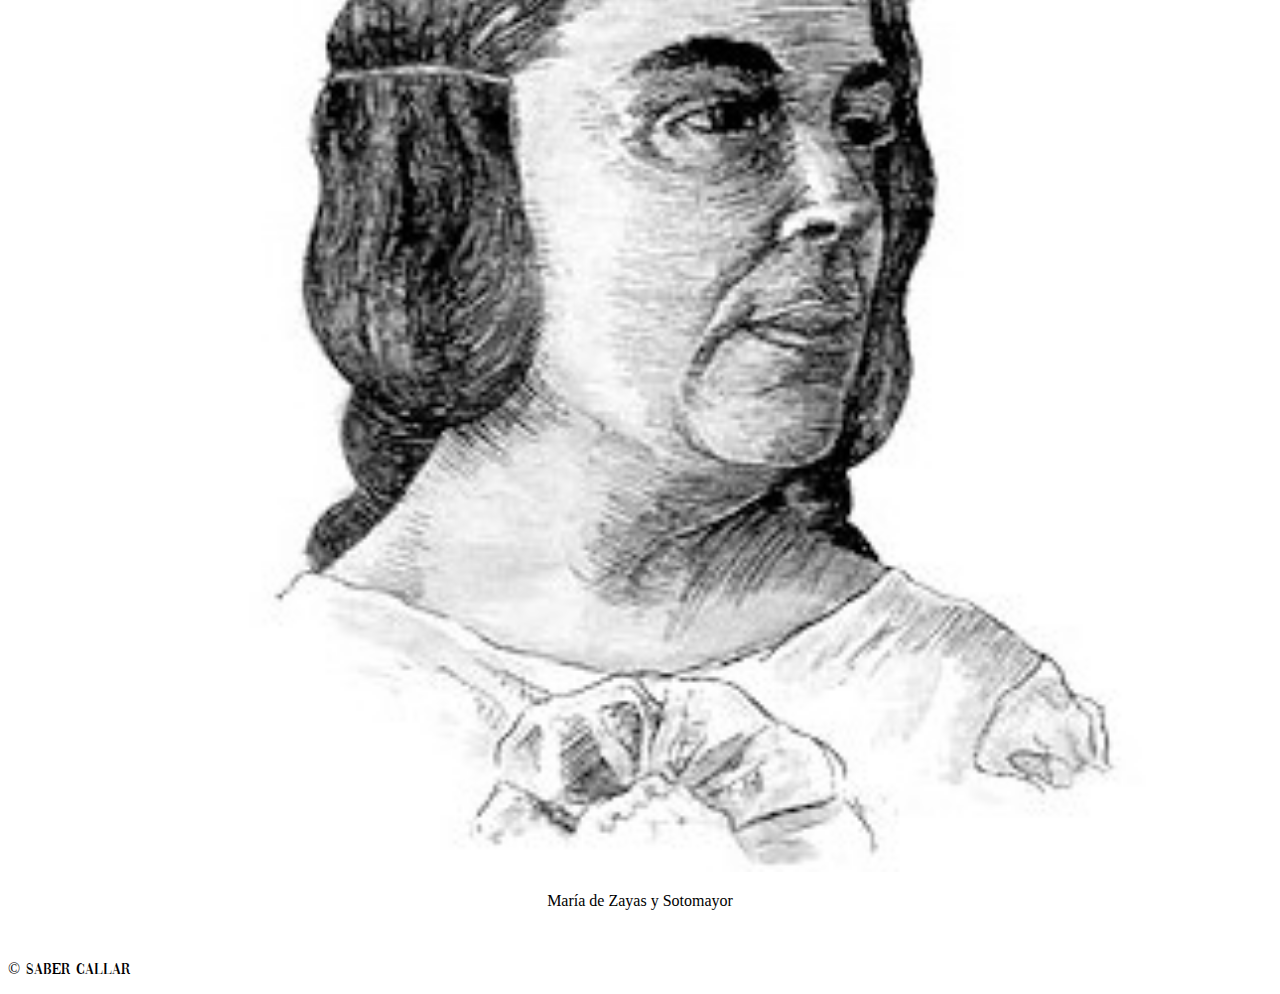
==== commit e3e18673: "Add files via upload" ====
--- a/index.html
+++ b/index.html
@@ -68,10 +68,10 @@
 	<!--CSS styles navbar-->
 	<ul class="nav justify-content-center navbar-menu navbar-light bg-white" id="cssnavbar">
 		<li class="nav-item">
-			<a class="nav-link sec-nav" onclick="CSSSwap('VogueCSS.css')">Theme1</a>
+			<a class="nav-link sec-nav" onclick="CSSSwap('VogueCSS.css')">Vogue</a>
 		</li>
 		<li class="nav-item">
-			<a class="nav-link sec-nav" onclick="CSSSwap('MondrianCSS.css')">Theme2</a>
+			<a class="nav-link sec-nav" onclick="CSSSwap('MondrianCSS.css')">Mondrian</a>
 		</li>
 	</ul>
 	</header>
--- a/VogueCSS.css
+++ b/VogueCSS.css
@@ -42,7 +42,7 @@
 	color: #000000;
 }
 
-.textsection, button, .modal-content {
+.textsection, button {
 	font-family: Garamond, Cambria, Serif;
 	font-size: 14pt;
 }
@@ -97,9 +97,9 @@
   letter-spacing: 2;
   left: 50%;
   top: 50%;
-  font-family: "Clip";
+  font-family: VogueTitles;
   text-transform: uppercase;
-  font-size: 6em;
+  font-size: 4em;
   color: #000000;
   text-shadow: 0 0 0.6rem #000000, 0 0 1.5rem #dcdcdc,
     -0.2rem 0.1rem 1rem #dcdcdc, 0.2rem 0.1rem 1rem #dcdcdc,
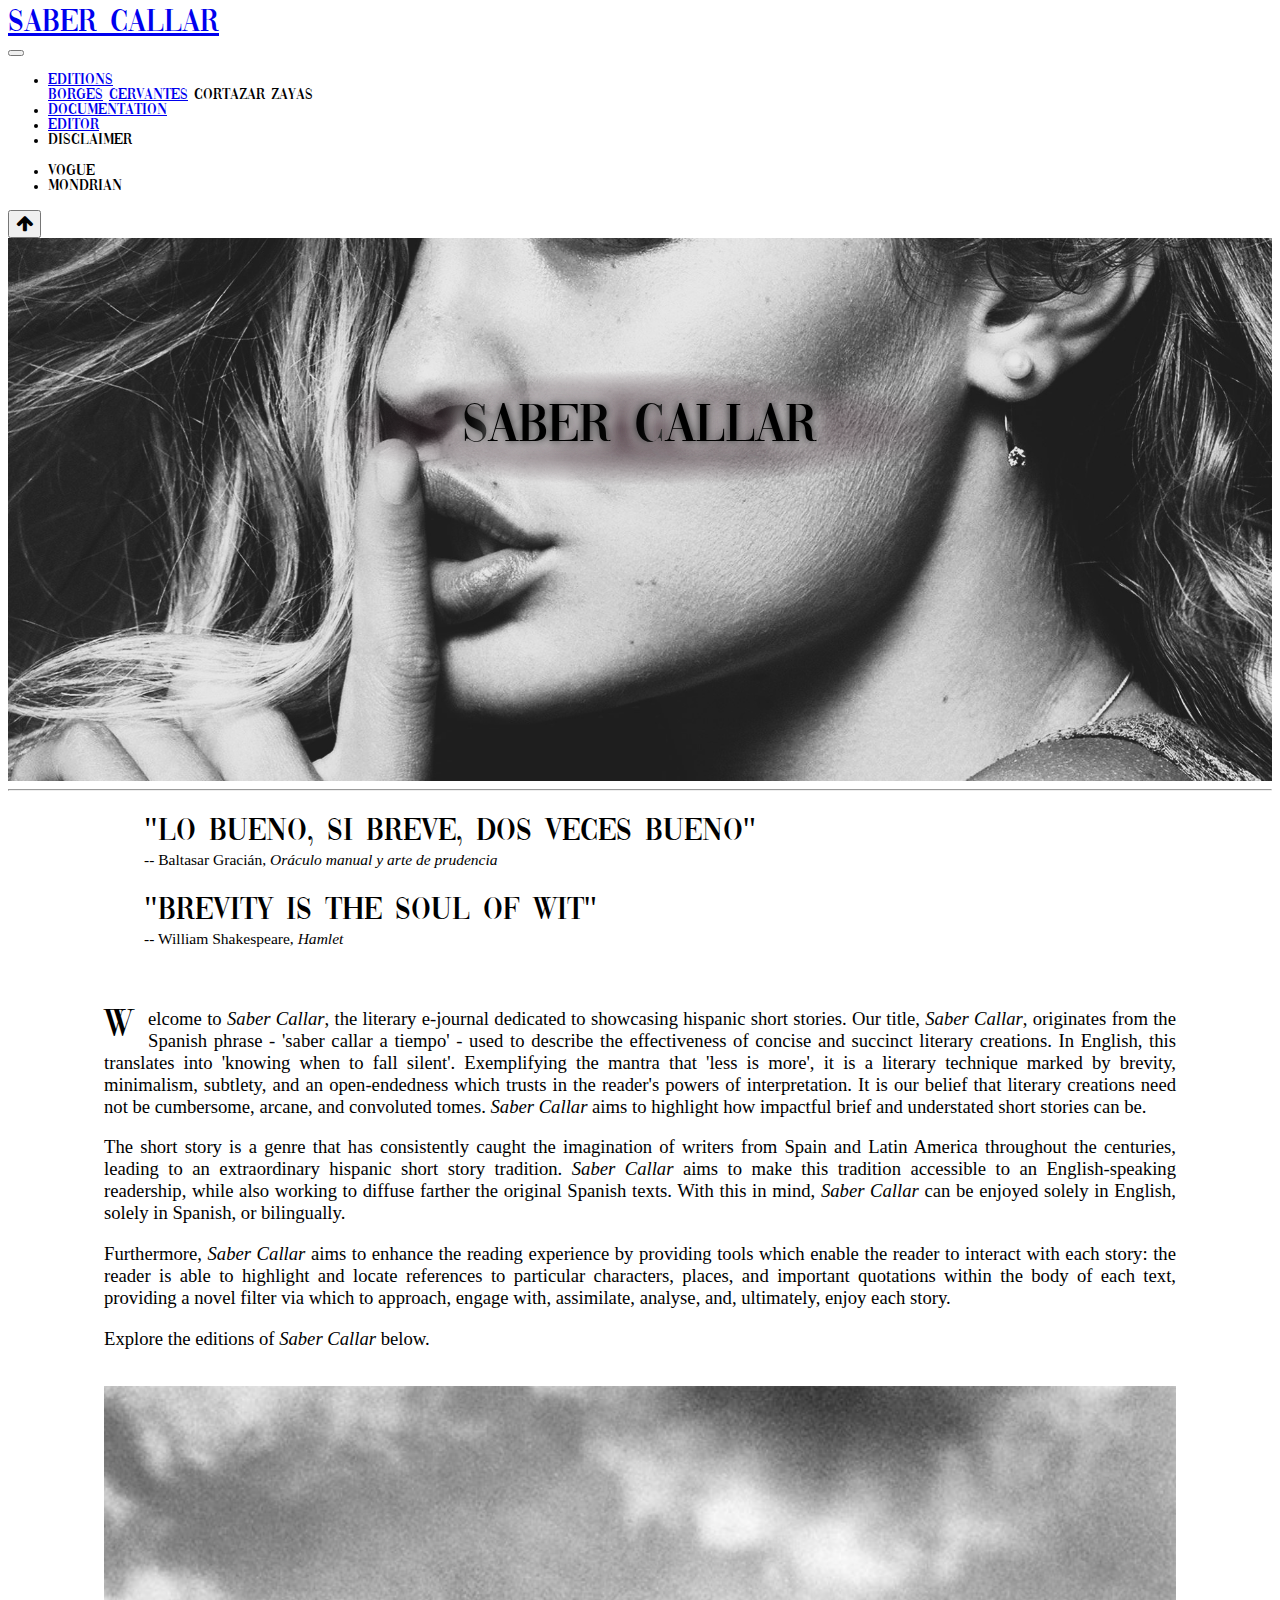
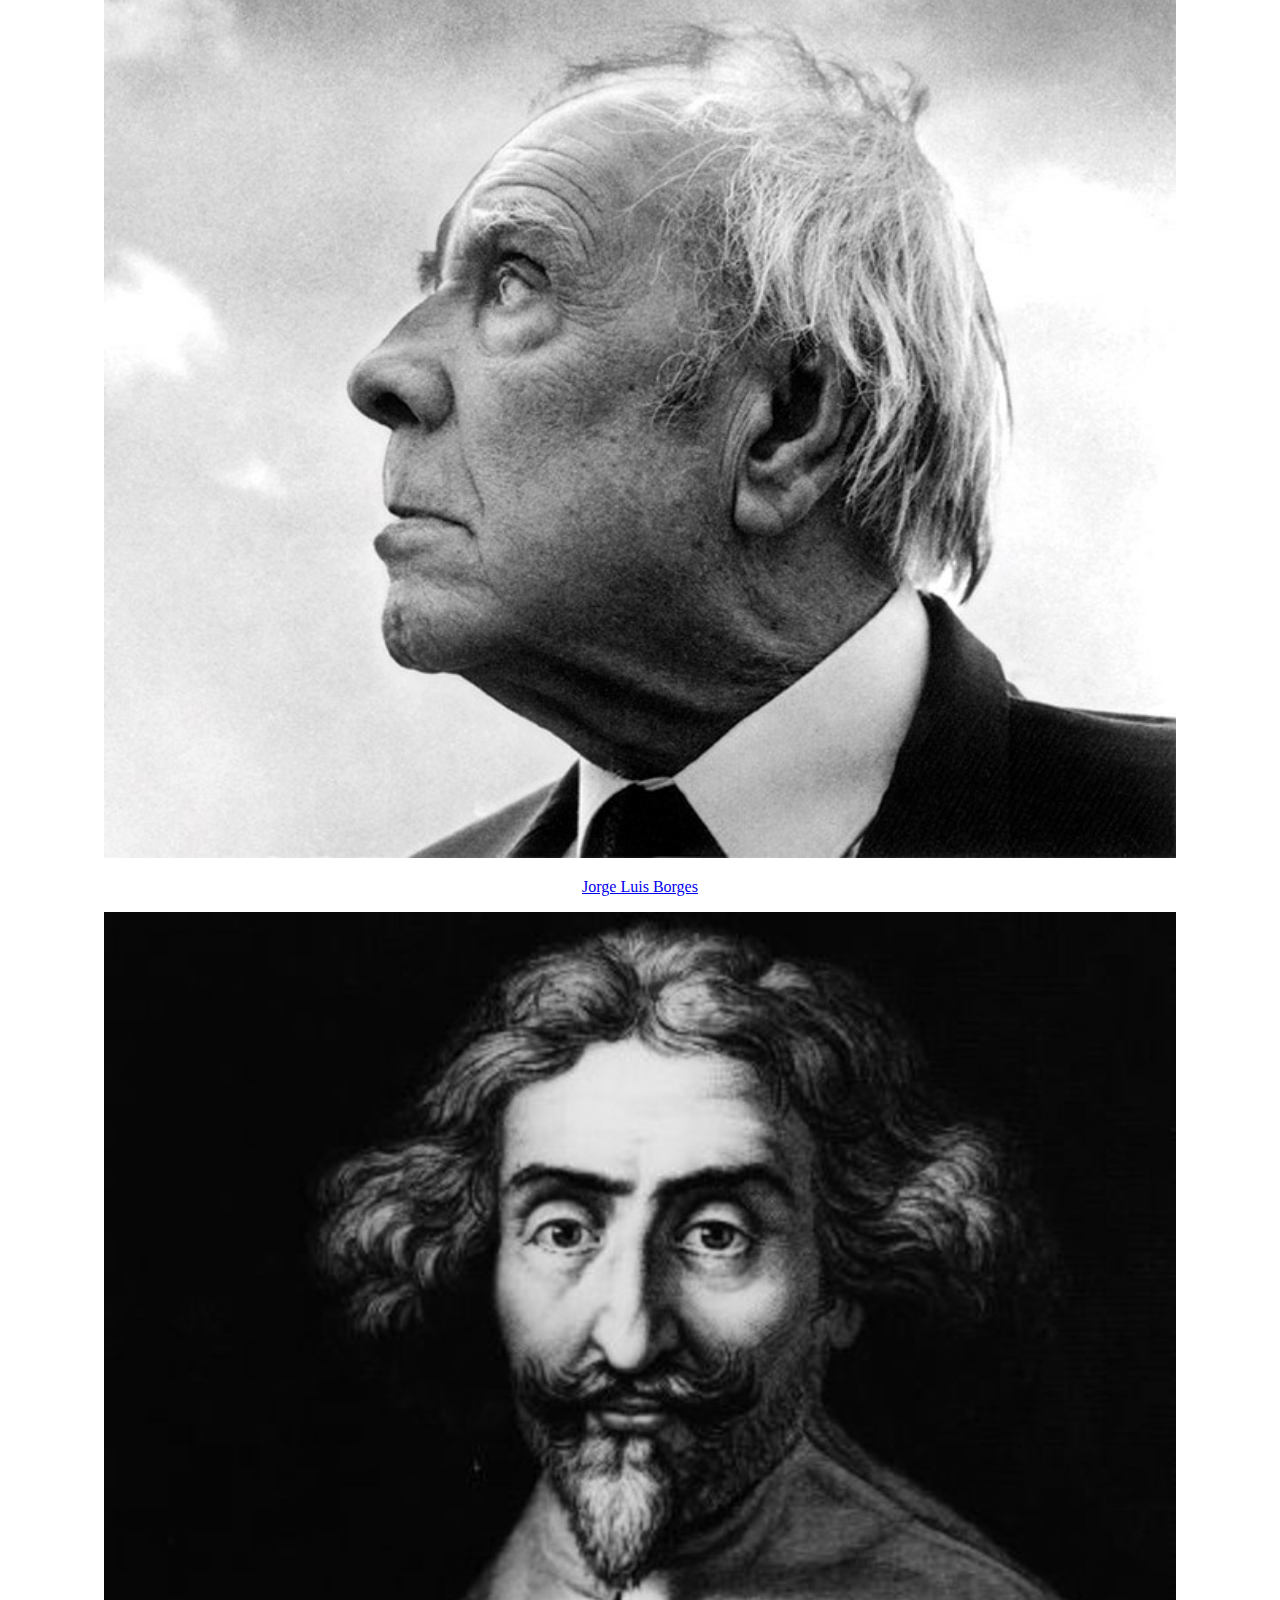
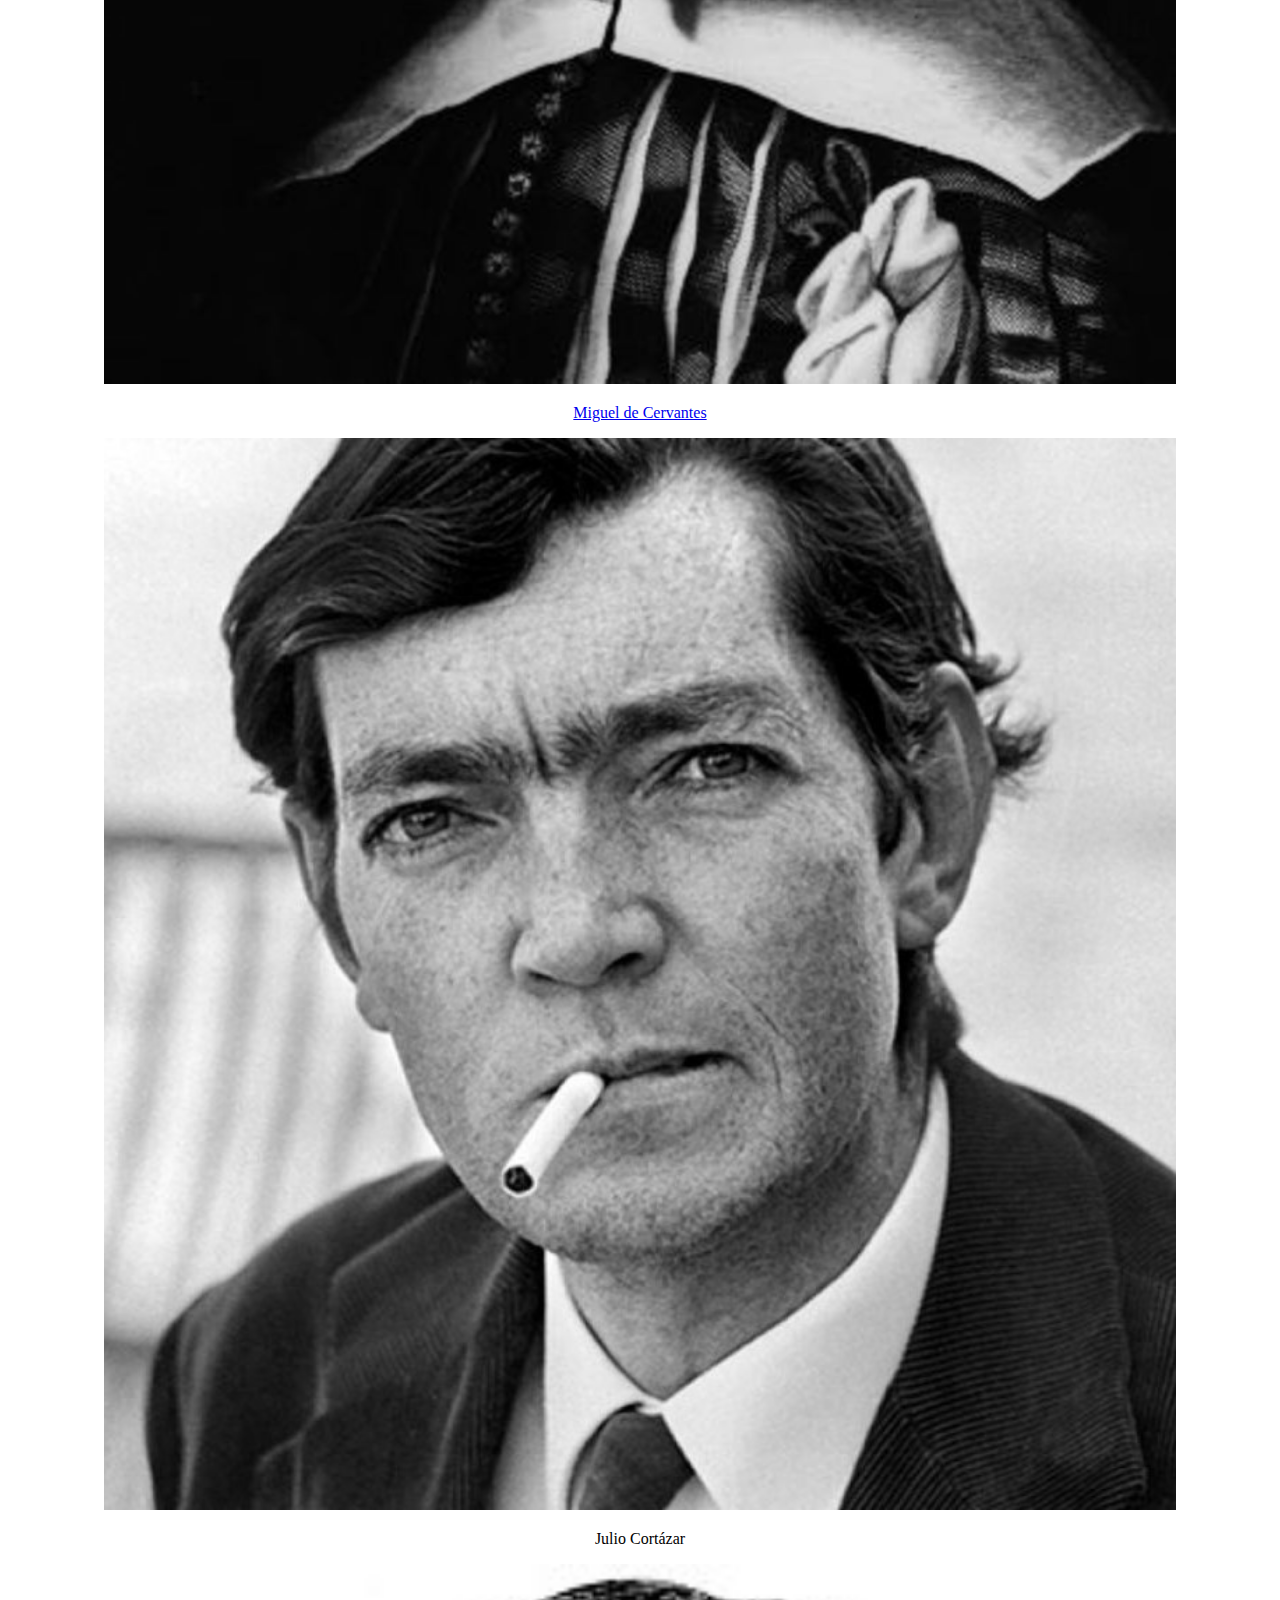
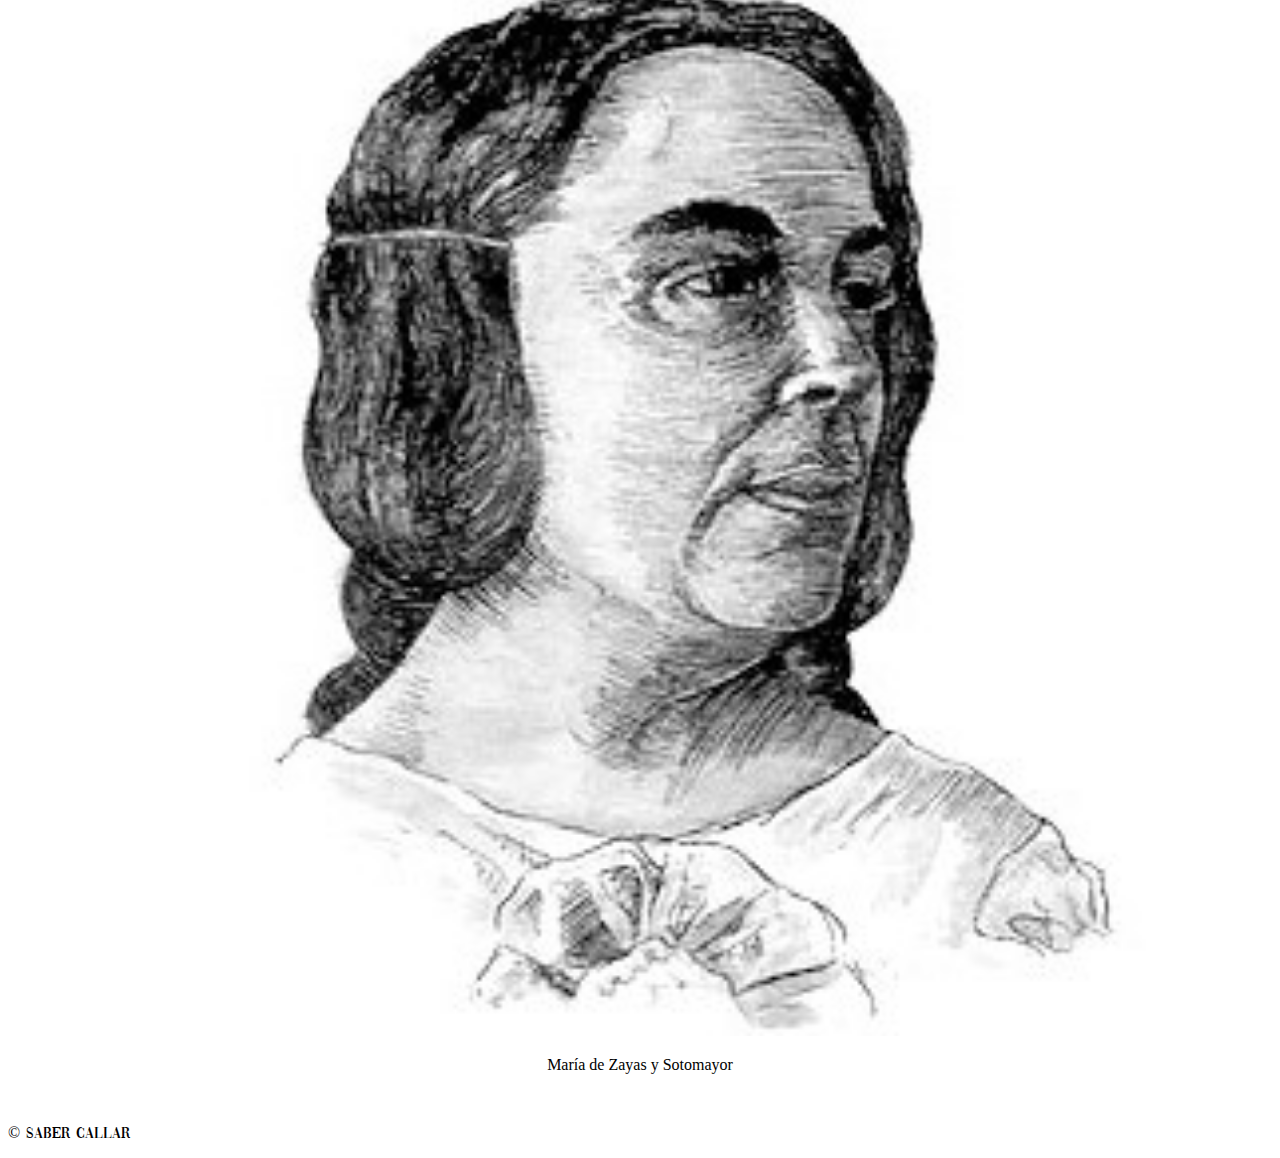
==== commit 4abf35e8: "Add files via upload" ====
--- a/index.html
+++ b/index.html
@@ -110,7 +110,7 @@
 			</div>
 		</div><br>
 		<div class="dropcap">
-		<p>Welcome to <i>Saber Callar</i>, the literary e-journal dedicated to showcasing hispanic short stories. Our title, <i>Saber Callar</i>, originates from the Spanish phrase - 'saber callar a tiempo' - used to describe the effectiveness of concise and succinct literary creations. In English, this translates into 'knowing when to fall silent'. Exemplifying the mantra that 'less is more', it is a literary technique marked by brevity, minimalism, subtlty, and an open-endedness which trusts in the reader's powers of interpretation. It is our belief that literary creations need not be cumbersome, arcane, and convoluted tomes. <i>Saber Callar</i> aims to highlight how impactful brief and understated short stories can be.</p> 
+		<p>Welcome to <i>Saber Callar</i>, the literary e-journal dedicated to showcasing hispanic short stories. Our title, <i>Saber Callar</i>, originates from the Spanish phrase - 'saber callar a tiempo' - used to describe the effectiveness of concise and succinct literary creations. In English, this translates into 'knowing when to fall silent'. Exemplifying the mantra that 'less is more', it is a literary technique marked by brevity, minimalism, subtlety, and an open-endedness which trusts in the reader's powers of interpretation. It is our belief that literary creations need not be cumbersome, arcane, and convoluted tomes. <i>Saber Callar</i> aims to highlight how impactful brief and understated short stories can be.</p> 
 		<p>The short story is a genre that has consistently caught the imagination of writers from Spain and Latin America throughout the centuries, leading to an extraordinary hispanic short story tradition. <i>Saber Callar</i> aims to make this tradition accessible to an English-speaking readership, while also working to diffuse farther the original Spanish texts. With this in mind, <i>Saber Callar</i> can be enjoyed solely in English, solely in Spanish, or bilingually.</p>
 		<p>Furthermore, <i>Saber Callar</i> aims to enhance the reading experience by providing tools which enable the reader to interact with each story: the reader is able to highlight and locate references to particular characters, places, and important quotations within the body of each text, providing a novel filter via which to approach, engage with, assimilate, analyse, and, ultimately, enjoy each story.</p>
 		<p>Explore the editions of <i>Saber Callar</i> below.</p>
--- a/VogueCSS.css
+++ b/VogueCSS.css
@@ -1,3 +1,55 @@
+/* Custom font for logo and headings and font styling for general text */
+@font-face {
+	font-family: VogueTitles;
+	src: url(Vogue.ttf);
+}
+
+h1, h3, .jumbotronTitle, .navbar-brand, .nav-item, footer, #introquote {font-family: VogueTitles;}
+
+.textsection, button, .modal-content {
+	font-family: Garamond, Cambria, Serif;
+	font-size: 14pt;
+}
+
+/* Navbars */
+.navbar-brand, #introquote {
+	font-size: 25pt;
+}
+
+.sec-nav {
+	color: #000000;
+}
+
+/* Add dropcap and style sections of text */
+.dropcap::first-letter {
+	font-size: 30pt;
+	float: left;
+	margin-right: 15px;
+	font-family: VogueTitles;
+}
+
+/* Captions of thumbnails on homepage */
+.caption {
+	font-family: Garamond, Cambria, Serif;
+	font-size: 12pt;
+	text-align: center;
+}
+
+/* Styling for all parts of the metadata toolbar */
+.metadata {
+	border-style: solid;
+	padding: 2em;
+}
+
+.checkbox, #sentenceContent, #list {
+	font-family: Garamond, Cambria, Serif;
+	font-size: 12pt;
+}
+
+#char-tab, #place-tab, #quot-tab, #list li a, .minimal a {
+	color: #000000;
+}
+
 .text-char {
     background-color: #414a4c;
 }
@@ -9,8 +61,6 @@
 .text-quot {
     background-color: #979aaa;
 }
-
-
 
 .animatetext {
     animation-name: bgcolor ;
@@ -24,29 +74,7 @@
     to { background-color: #ff6347; }
 }
 
-
-
-@font-face {
-	font-family: VogueTitles;
-	src: url(Vogue.ttf);
-}
-
-
-h1, h3, .jumbotronTitle, .navbar-brand, .nav-item, footer, #introquote {font-family: VogueTitles;}
-
-.navbar-brand, #introquote {
-	font-size: 25pt;
-}
-
-.sec-nav {
-	color: #000000;
-}
-
-.textsection, button {
-	font-family: Garamond, Cambria, Serif;
-	font-size: 14pt;
-}
-
+/* Styling for language buttons in editions */
 .languagebutton {
   transition-duration: 0.4s;
 }
@@ -56,33 +84,9 @@
   color: white;
 }
 
-.dropcap::first-letter {
-	font-size: 30pt;
-	float: left;
-	margin-right: 15px;
-	font-family: VogueTitles;
-}
-
-.caption {
-	font-family: Garamond, Cambria, Serif;
-	font-size: 12pt;
-	text-align: center;
-}
-
-.checkbox, #sentenceContent, #list {
-	font-family: Garamond, Cambria, Serif;
-	font-size: 12pt;
-}
-
-.metadata {
-	border-style: solid;
-	padding: 2em;
-}
-
-
-
+/* Jumbotron text animation */
 .sign {
-  position: absolute;
+  position: relative; 
   display: flex;
   justify-content: center;
   align-items: center;
@@ -99,7 +103,7 @@
   top: 50%;
   font-family: VogueTitles;
   text-transform: uppercase;
-  font-size: 4em;
+  font-size: 3.5em;
   color: #000000;
   text-shadow: 0 0 0.6rem #000000, 0 0 1.5rem #dcdcdc,
     -0.2rem 0.1rem 1rem #dcdcdc, 0.2rem 0.1rem 1rem #dcdcdc,
@@ -274,6 +278,4 @@
   to {
     opacity: 1;
   }
-}
-
-
+}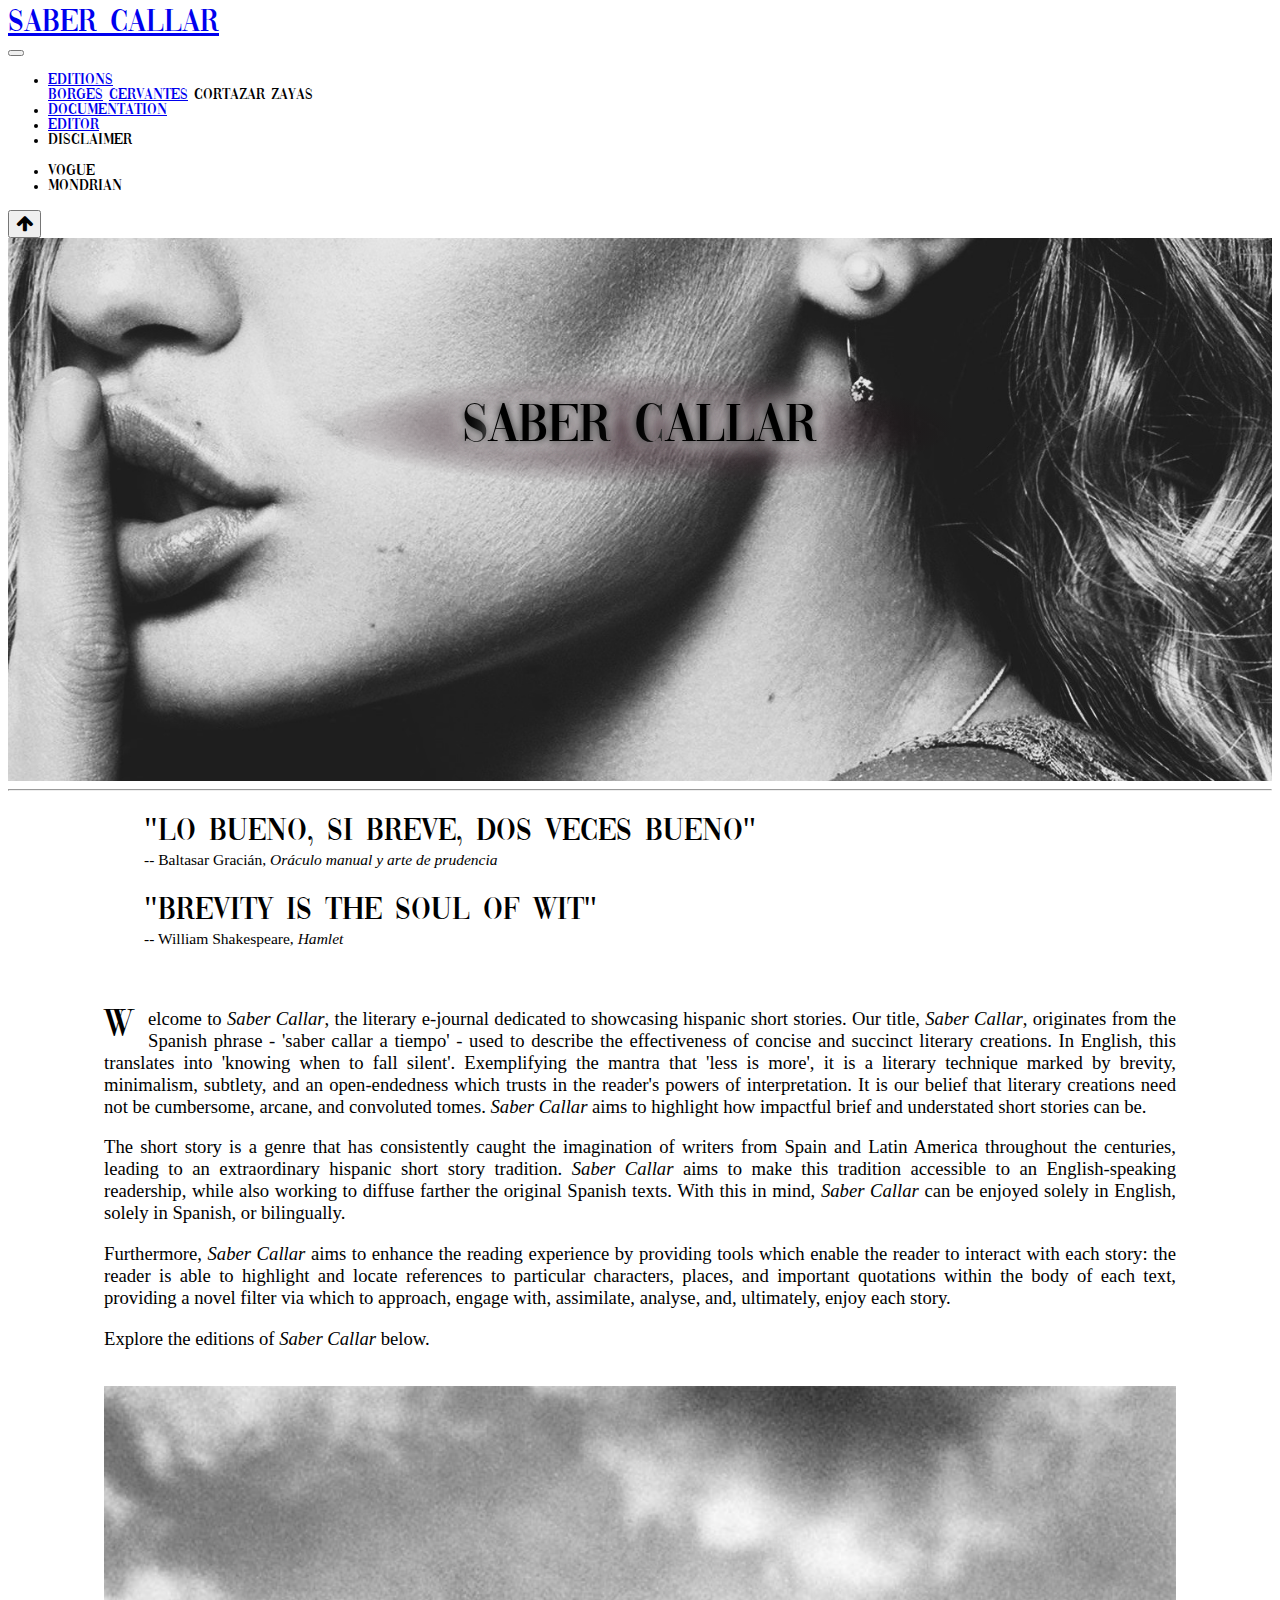
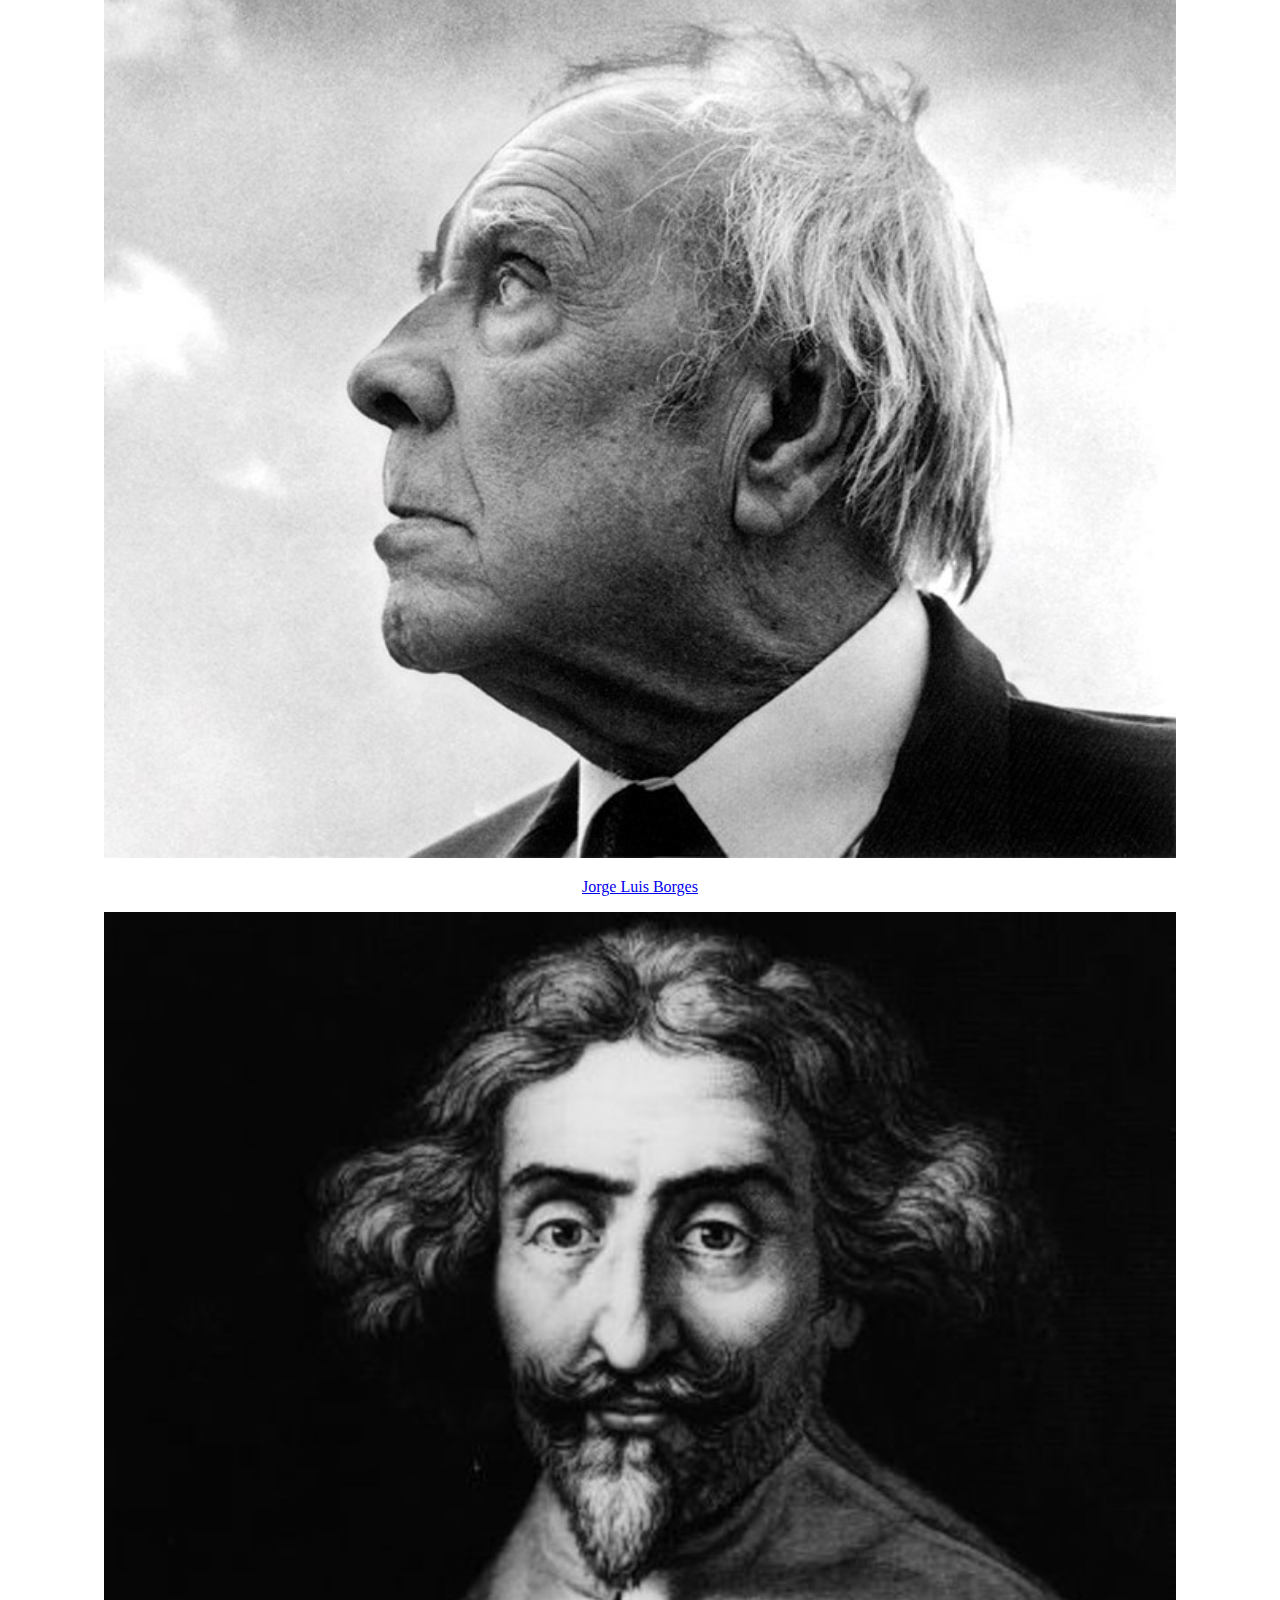
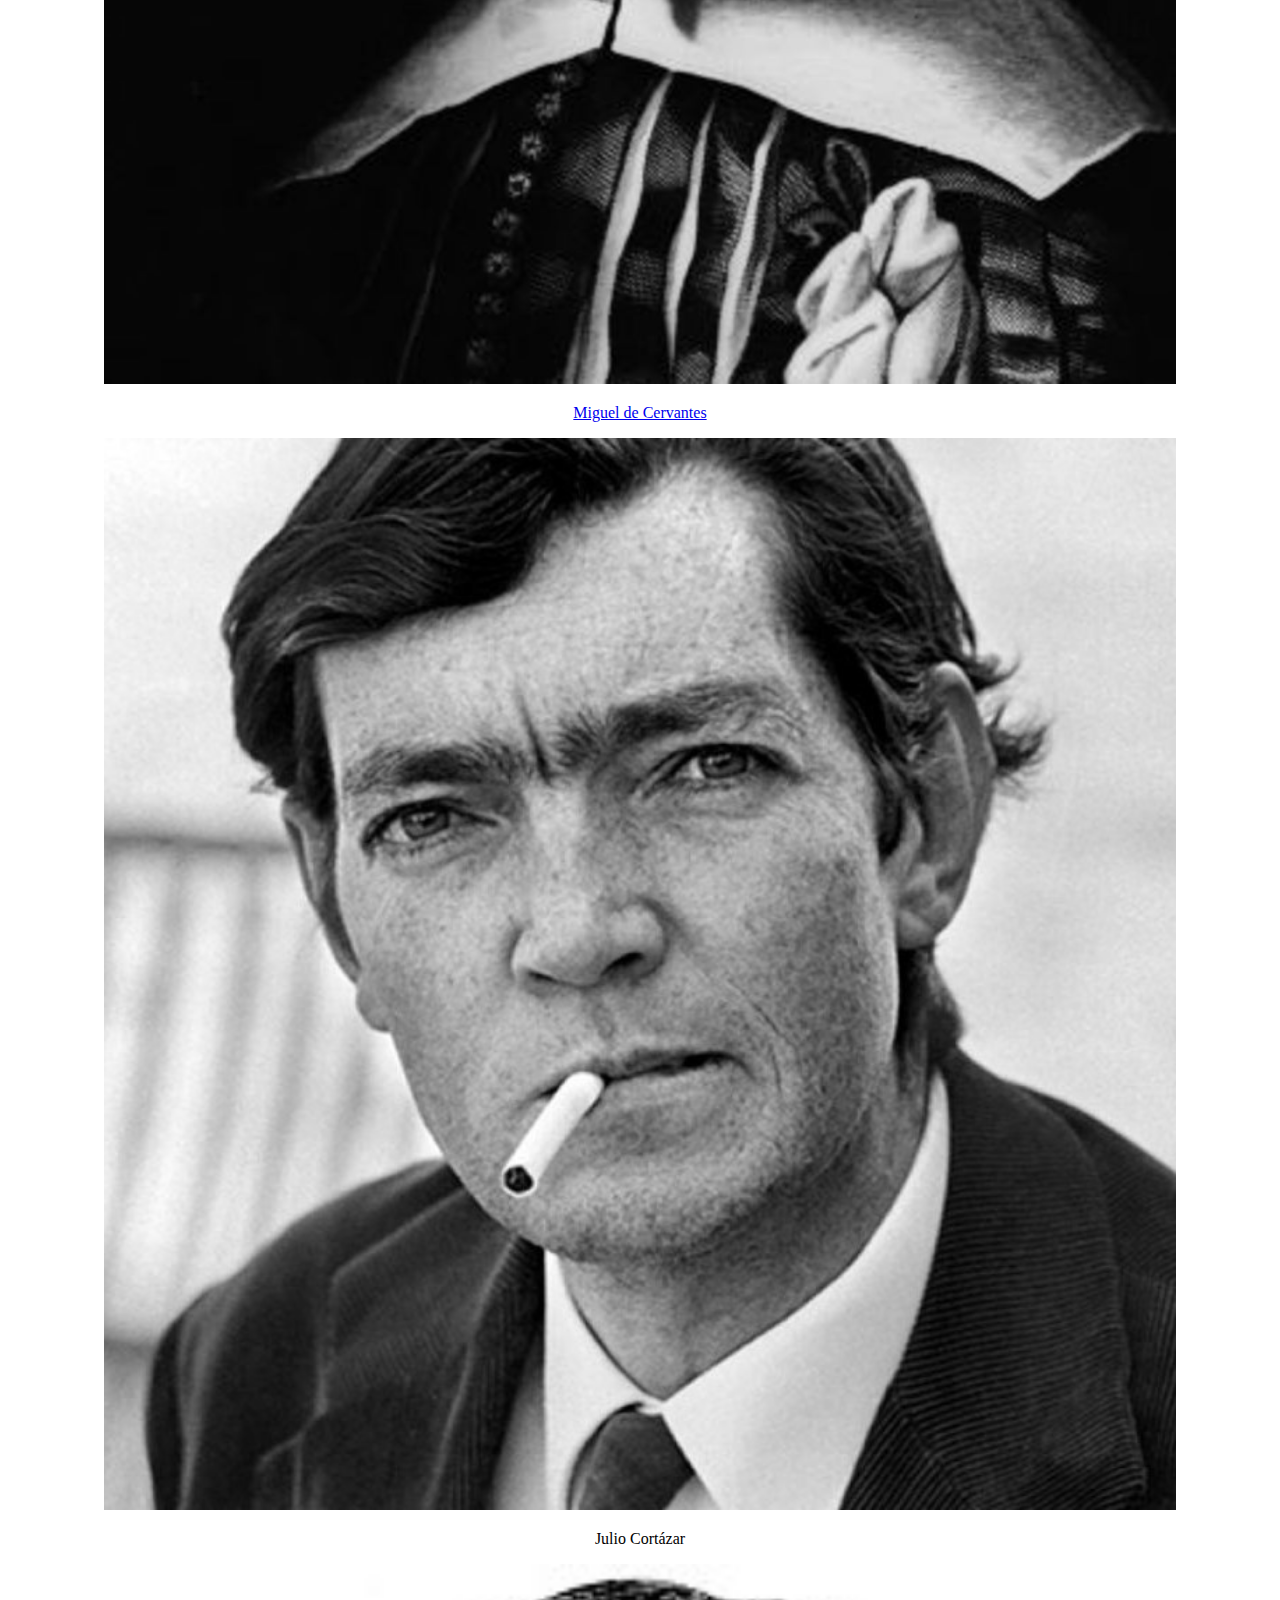
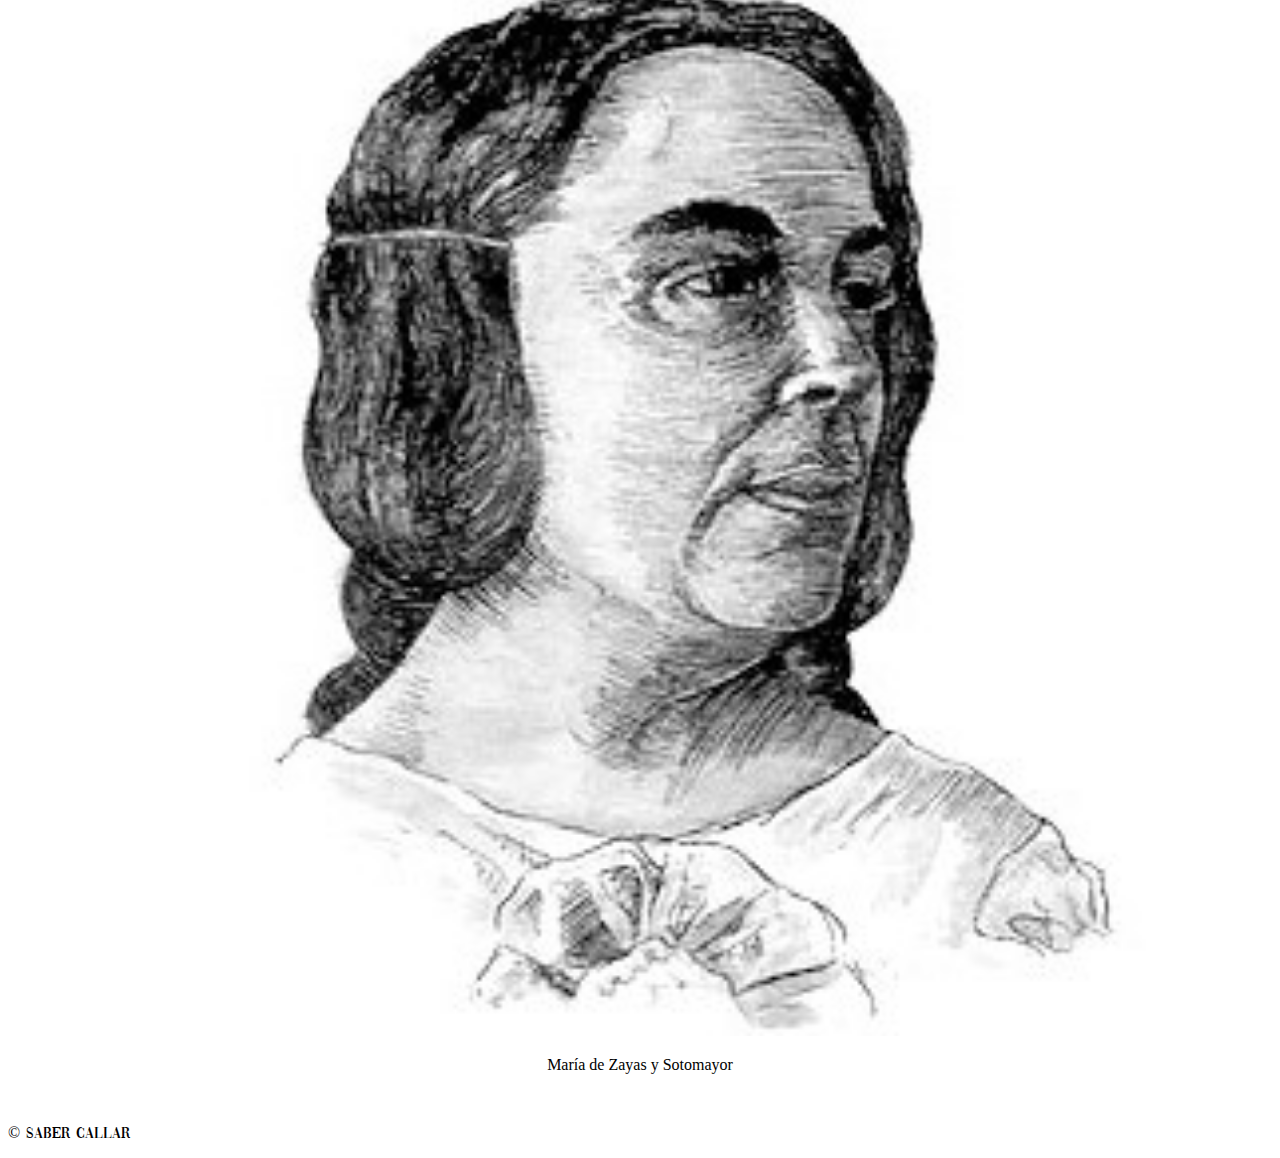
==== commit f6403a77: "Add files via upload" ====
--- a/index.html
+++ b/index.html
@@ -84,7 +84,7 @@
 	
 	<!--jumbotron-->
 	<div class="jumbotron jumbotron-fluid">
-		<div class="container jumbotronTitleH" style="background-image: url(Images/shh3BW.jpg); padding-top: 15%; padding-bottom: 15%;  background-size: cover;">
+		<div class="container jumbotronTitleH" style="background: url(Images/shh3BWEdit3.jpg) no-repeat center center fixed; padding-top: 15%; padding-bottom: 15%;  background-size: cover;">
 			
 			<div class="sign">
 			<p><span class="fast-flicker">S</span>aber <span class="flicker">C</span>allar</p>
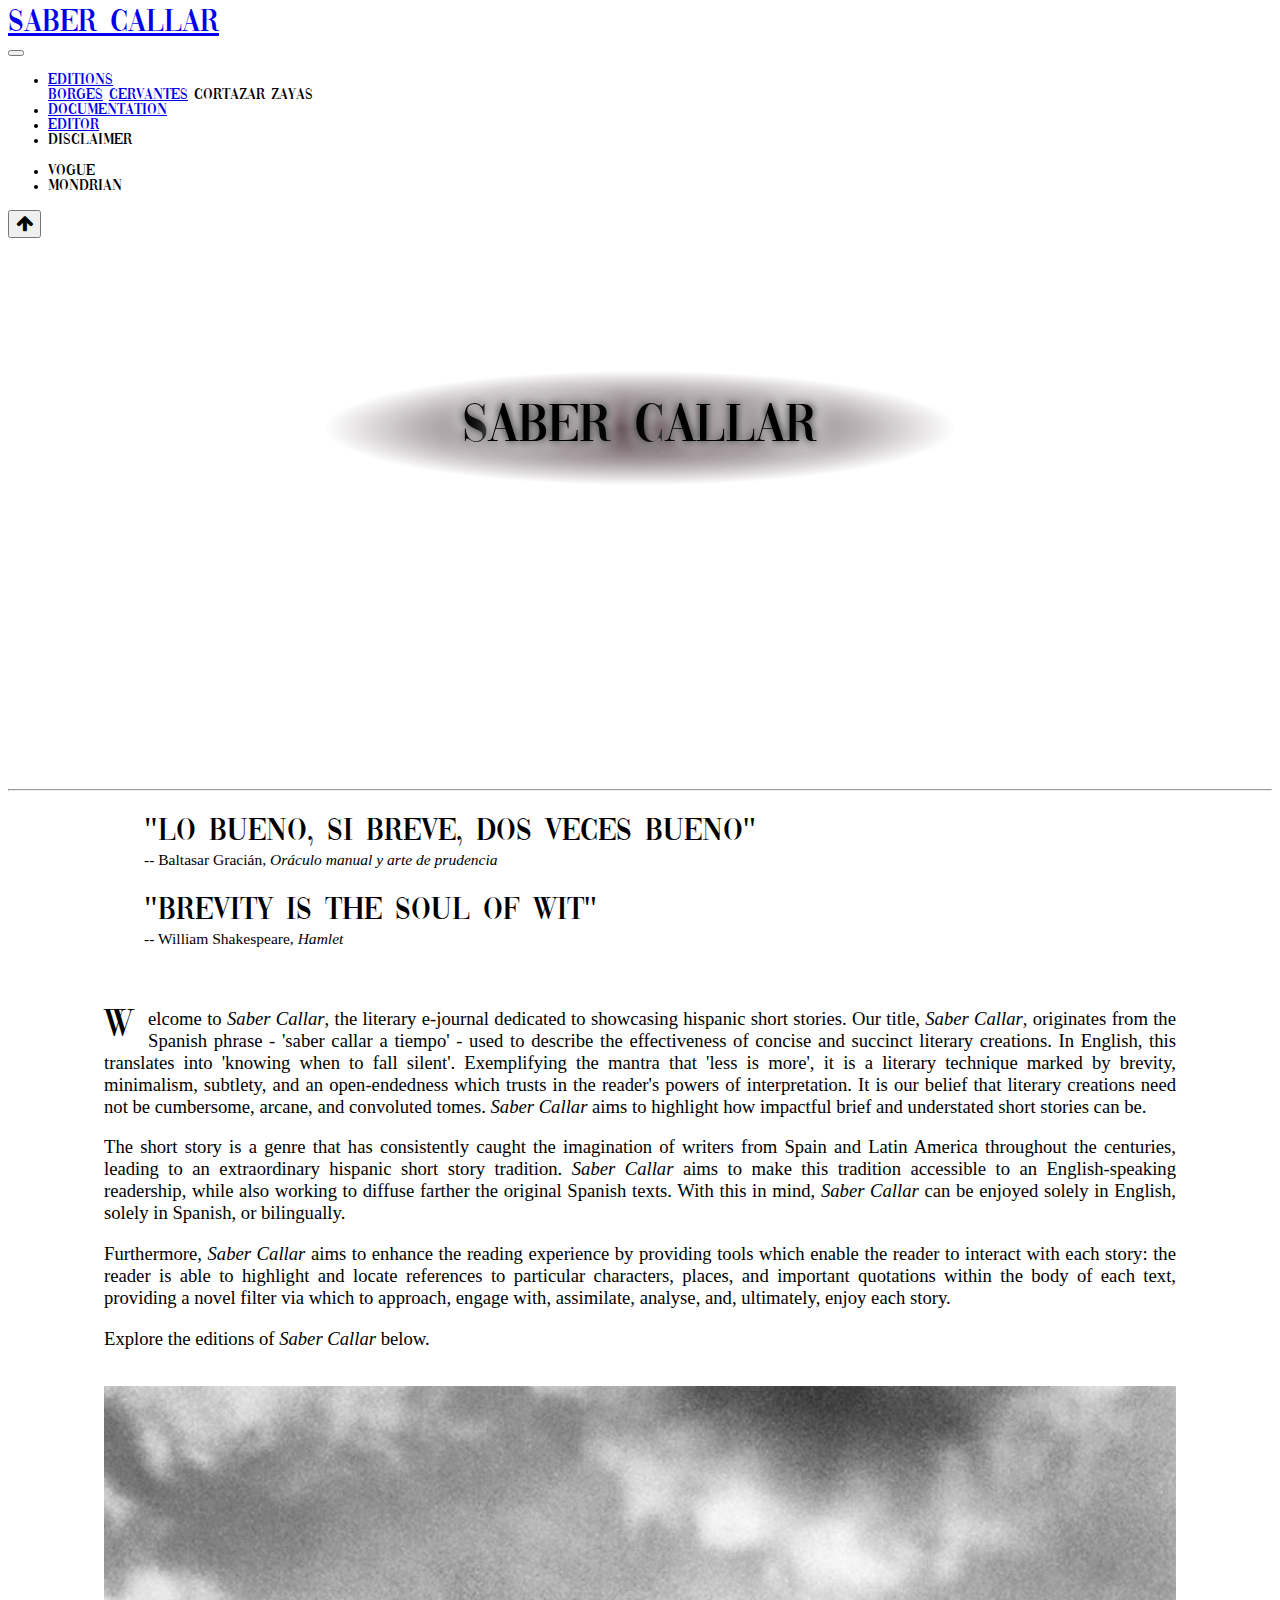
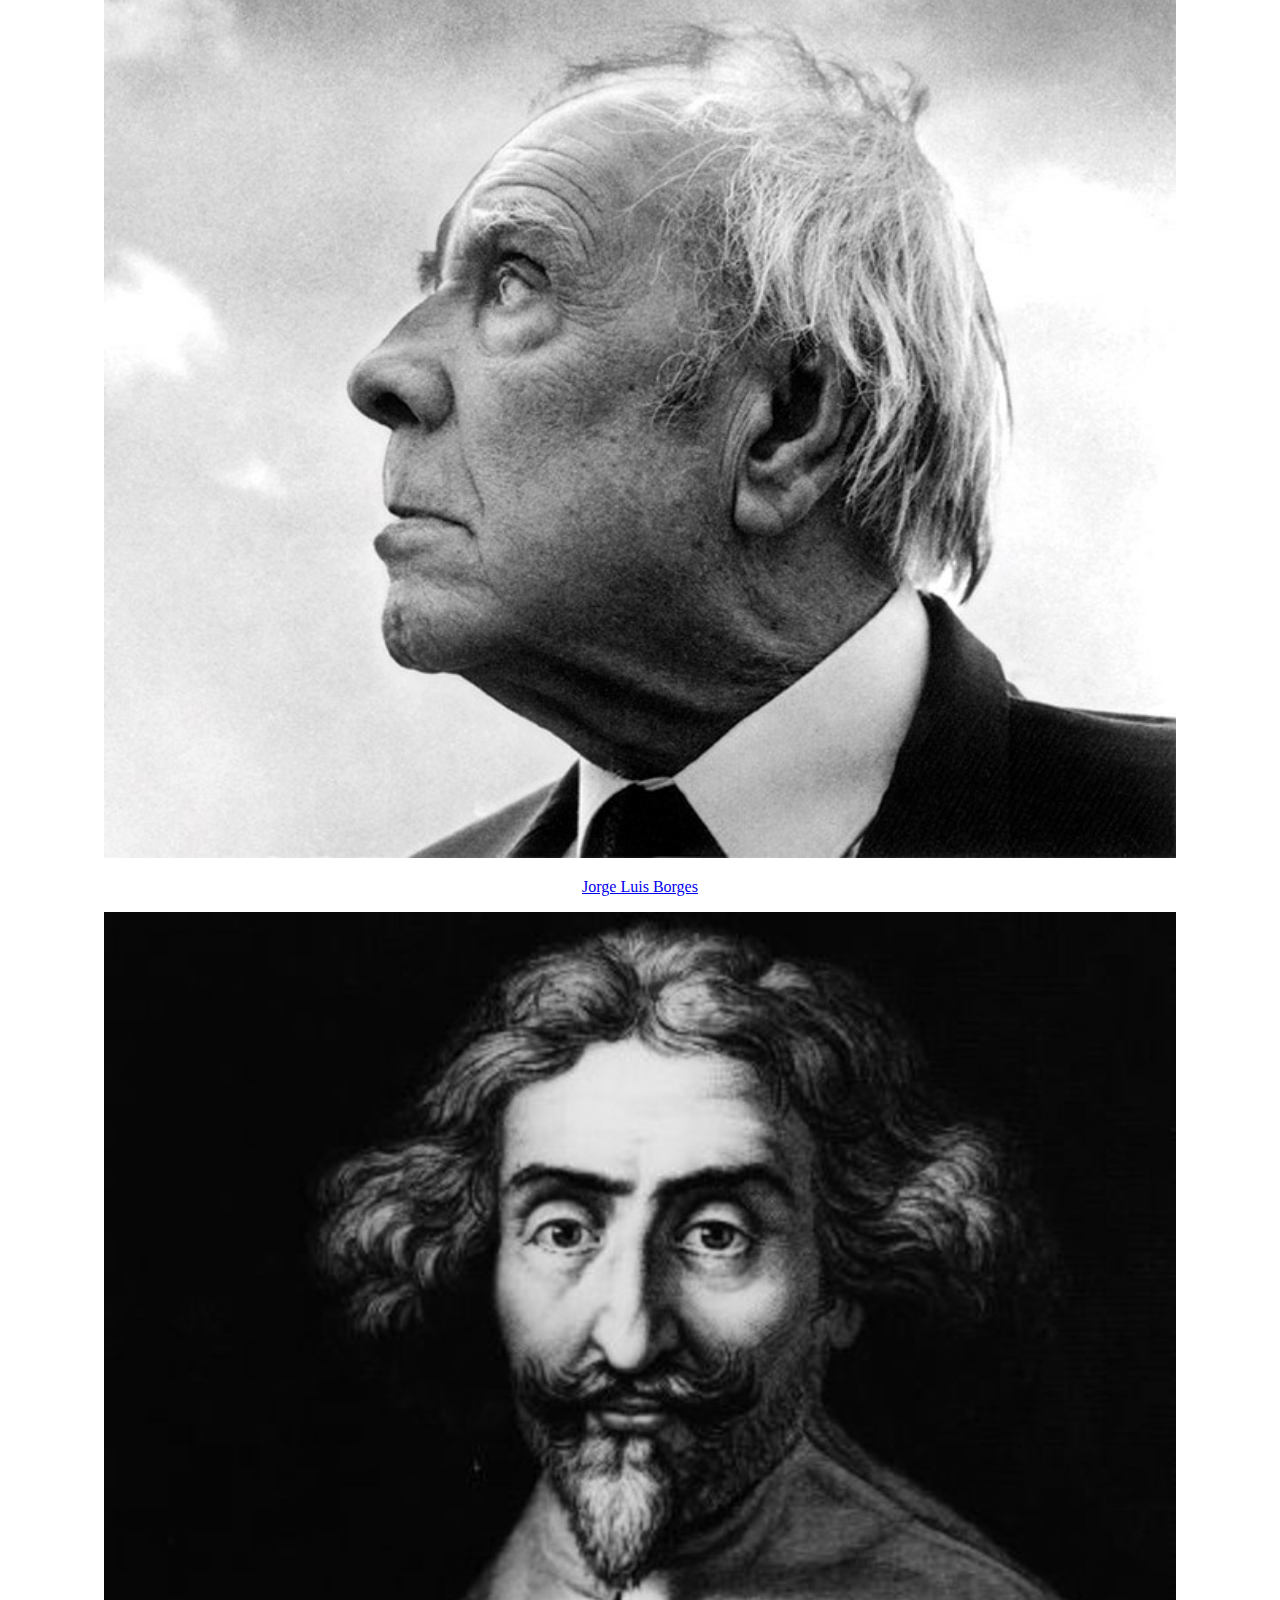
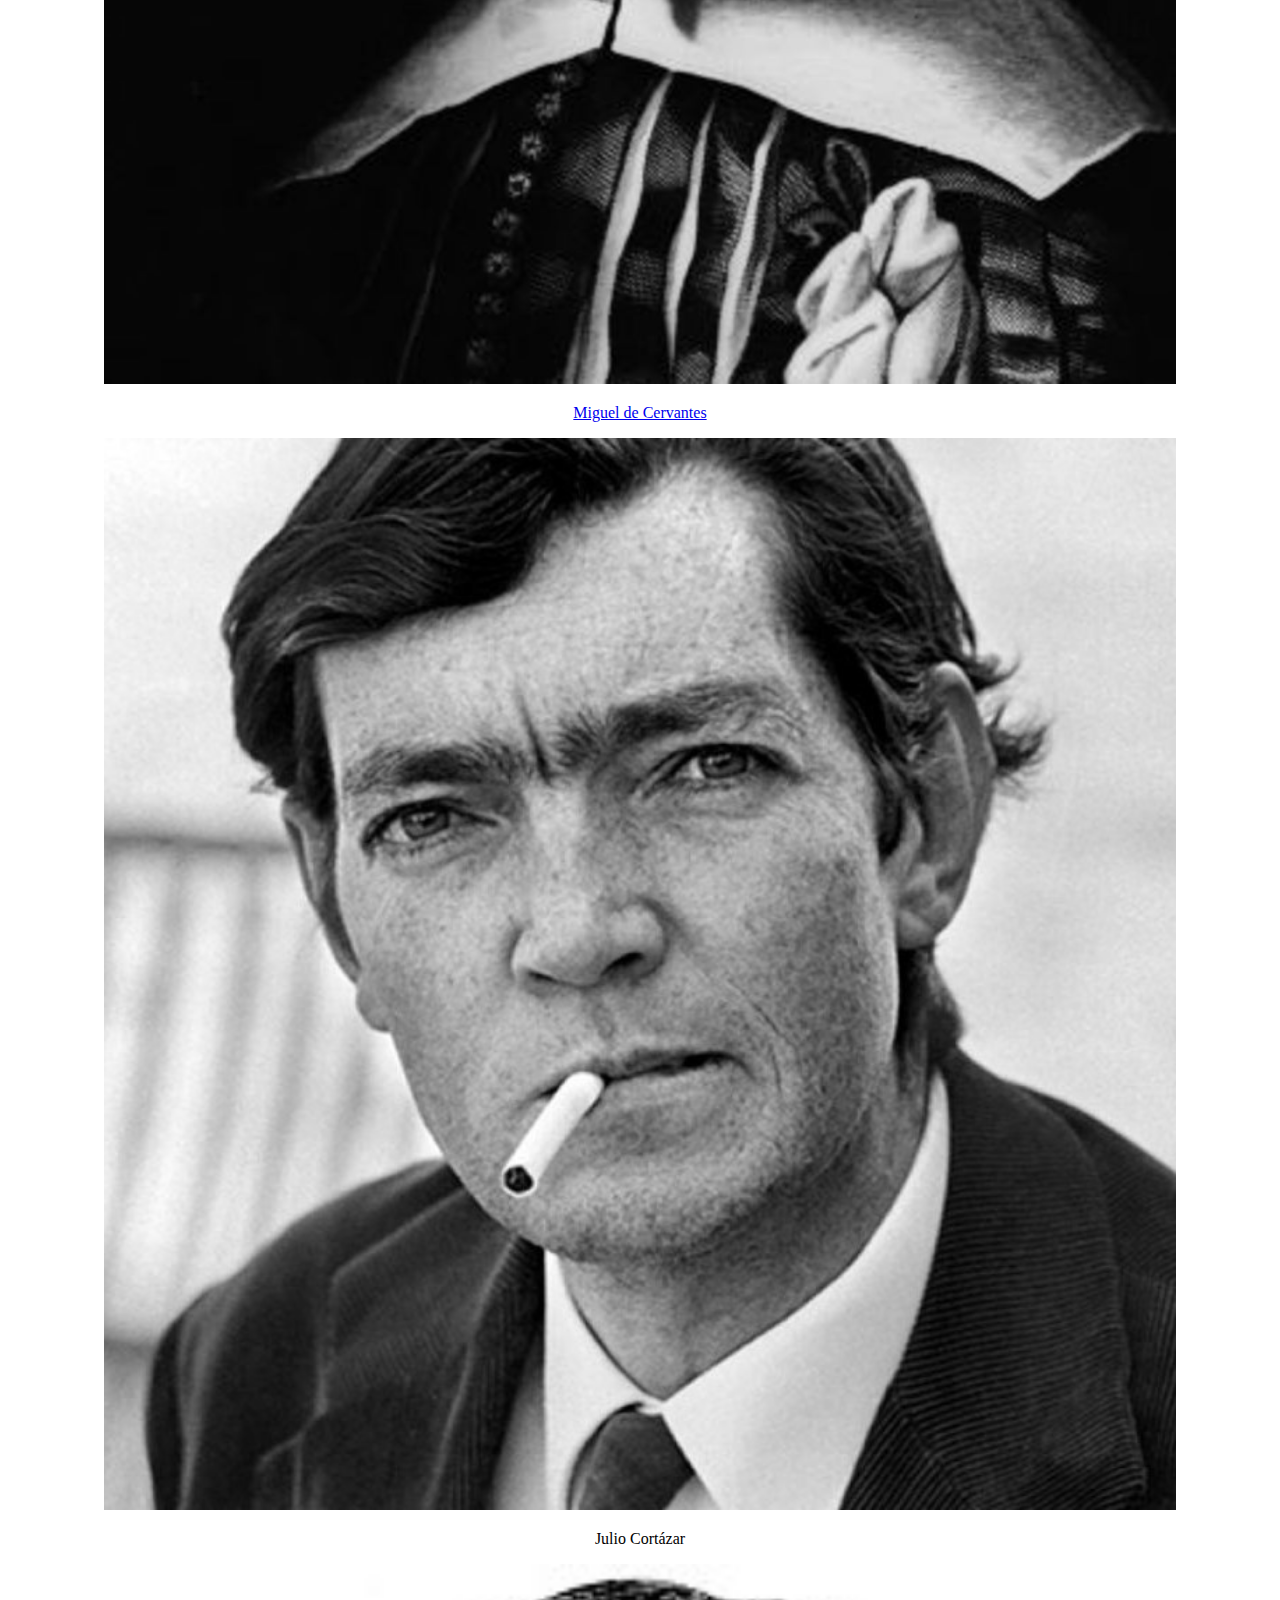
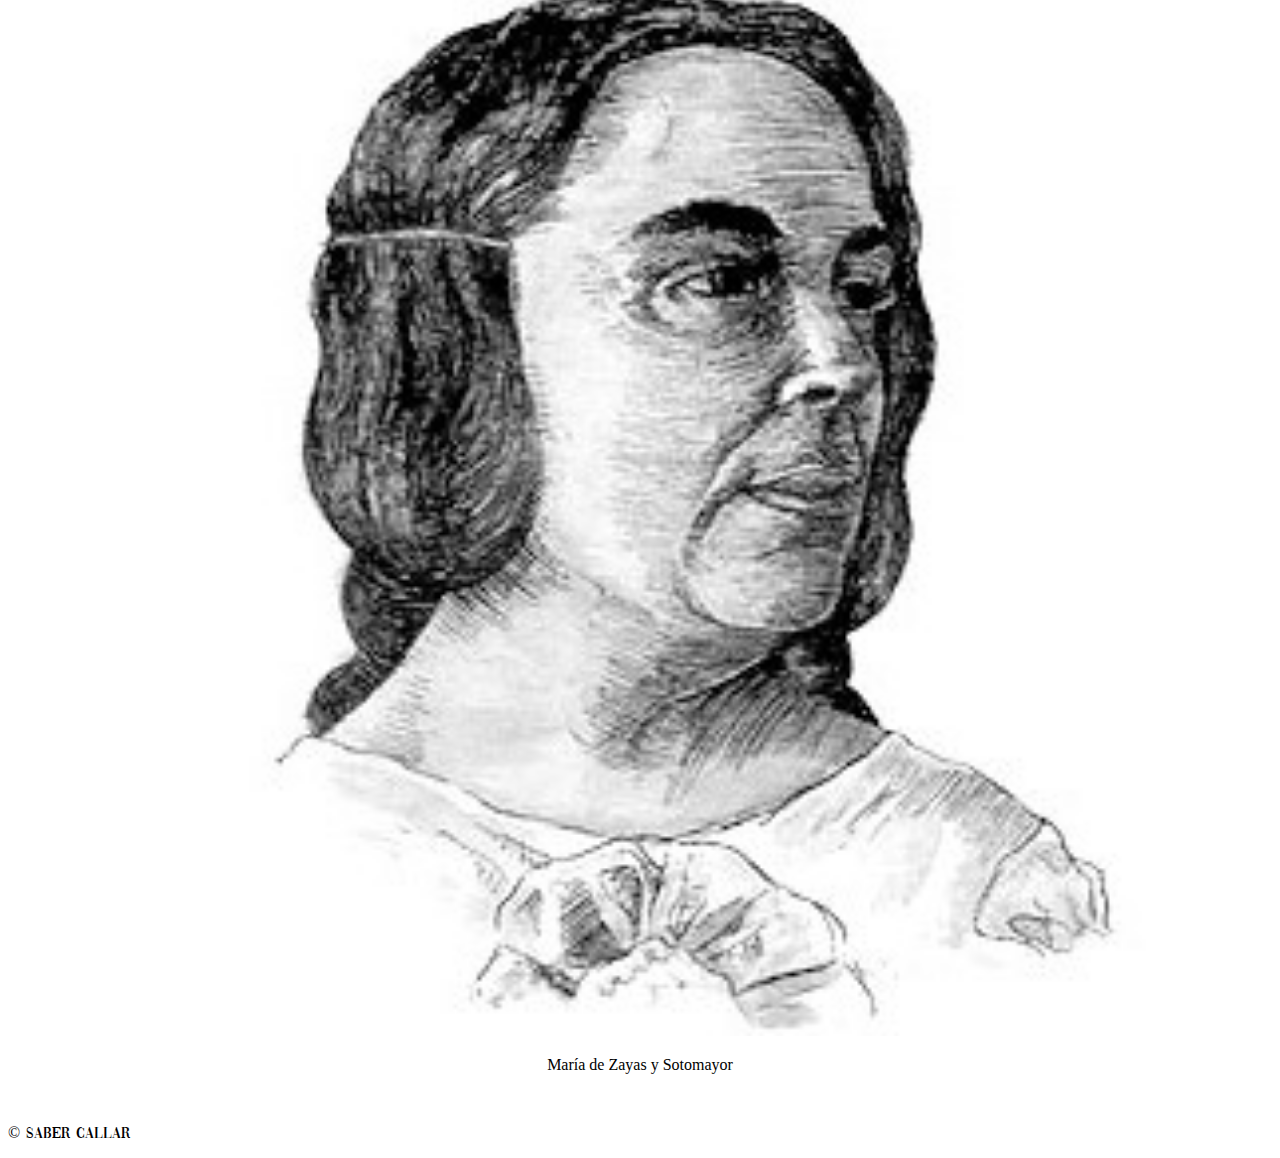
==== commit 38a6ec30: "Add files via upload" ====
--- a/index.html
+++ b/index.html
@@ -84,7 +84,7 @@
 	
 	<!--jumbotron-->
 	<div class="jumbotron jumbotron-fluid">
-		<div class="container jumbotronTitleH" style="background: url(Images/shh3BWEdit3.jpg) no-repeat center center fixed; padding-top: 15%; padding-bottom: 15%;  background-size: cover;">
+		<div class="container jumbotronTitleH" style="background: url(Images/shh3BWEdit33.jpg) no-repeat center center fixed; padding-top: 15%; padding-bottom: 15%;  background-size: cover;">
 			
 			<div class="sign">
 			<p><span class="fast-flicker">S</span>aber <span class="flicker">C</span>allar</p>
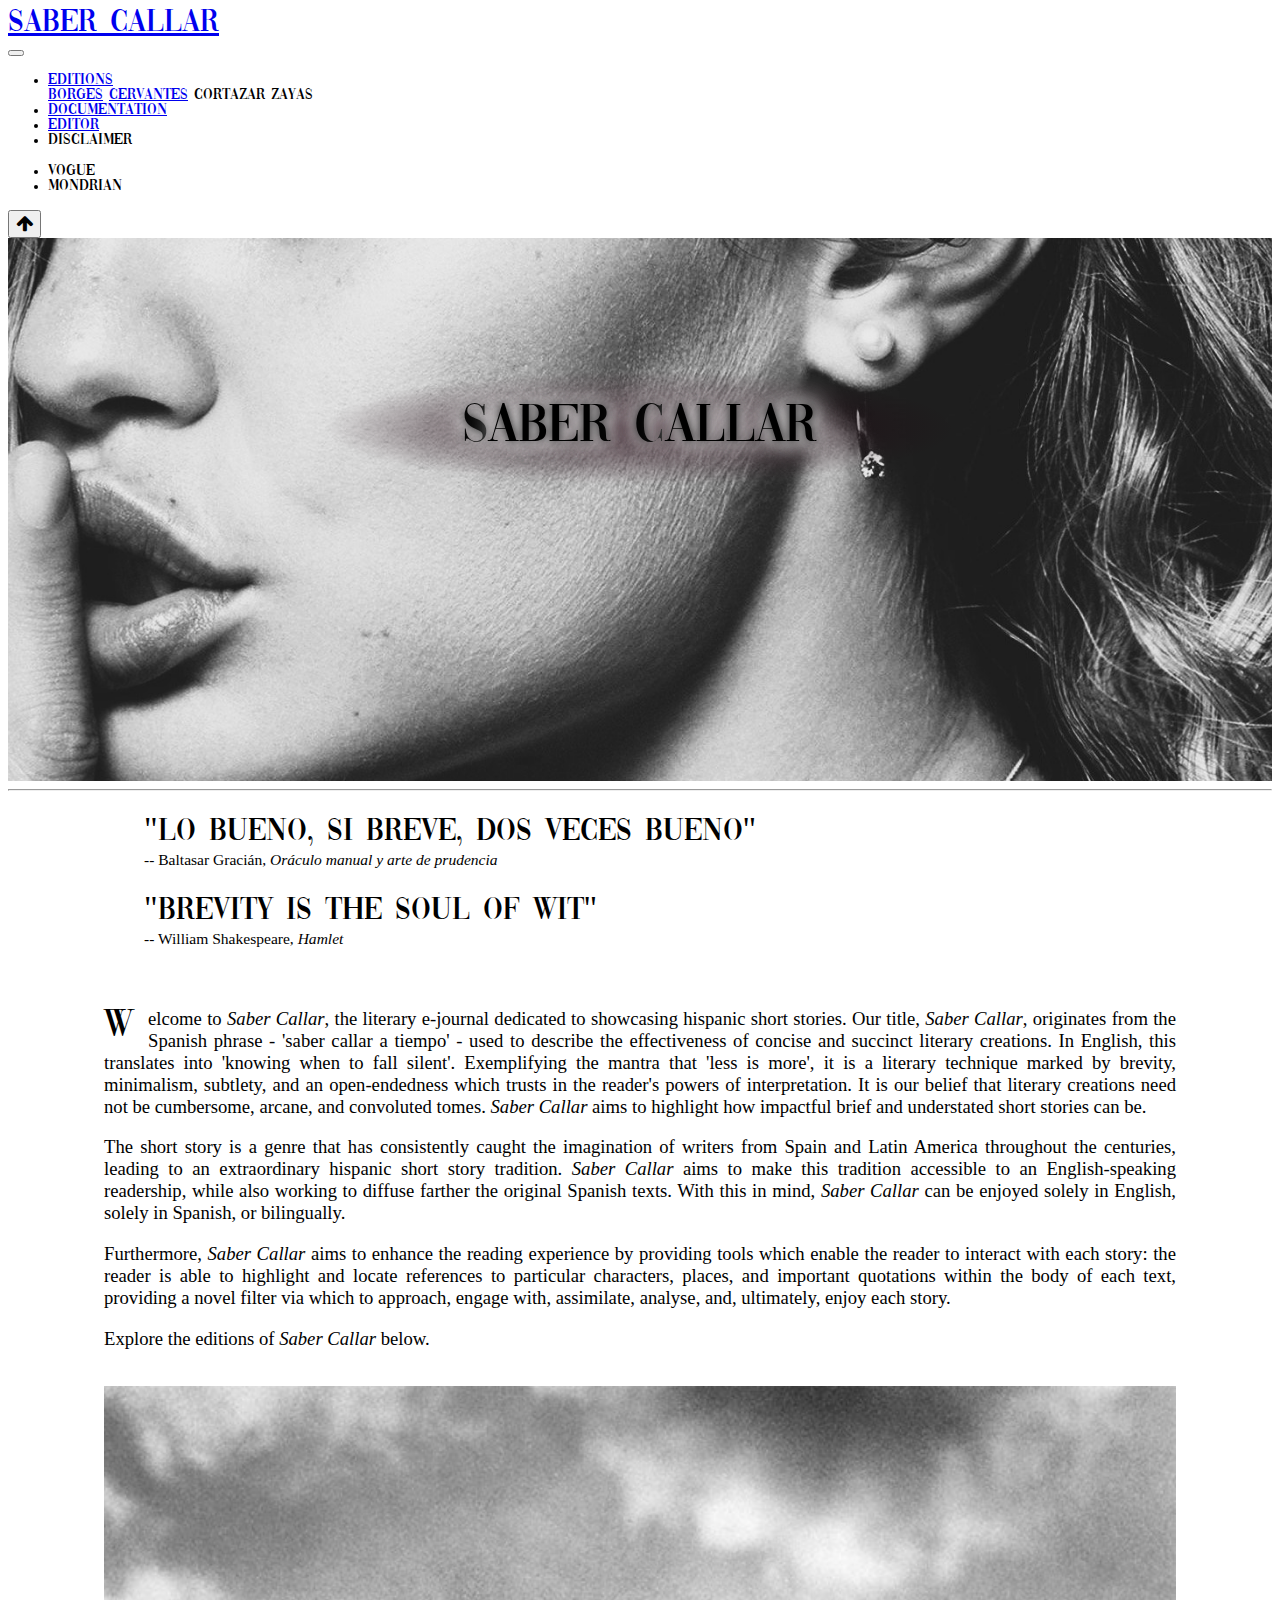
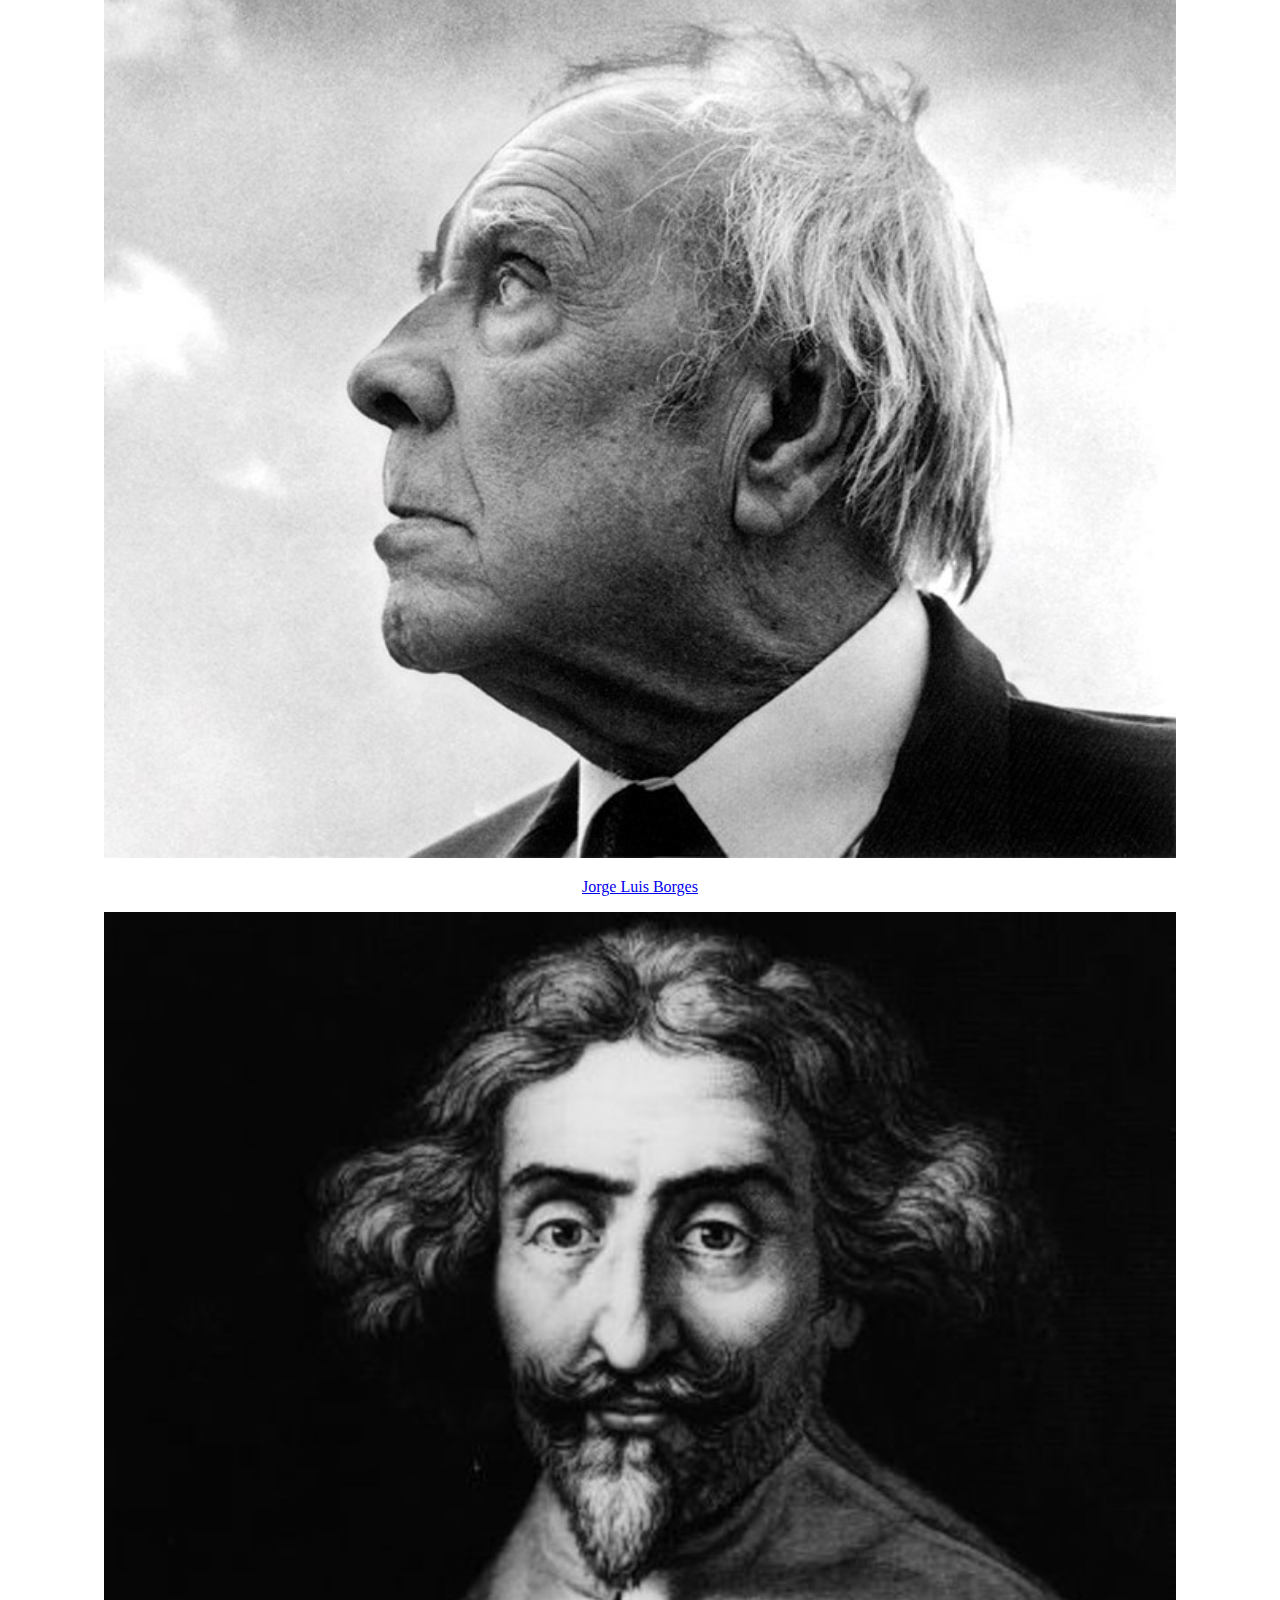
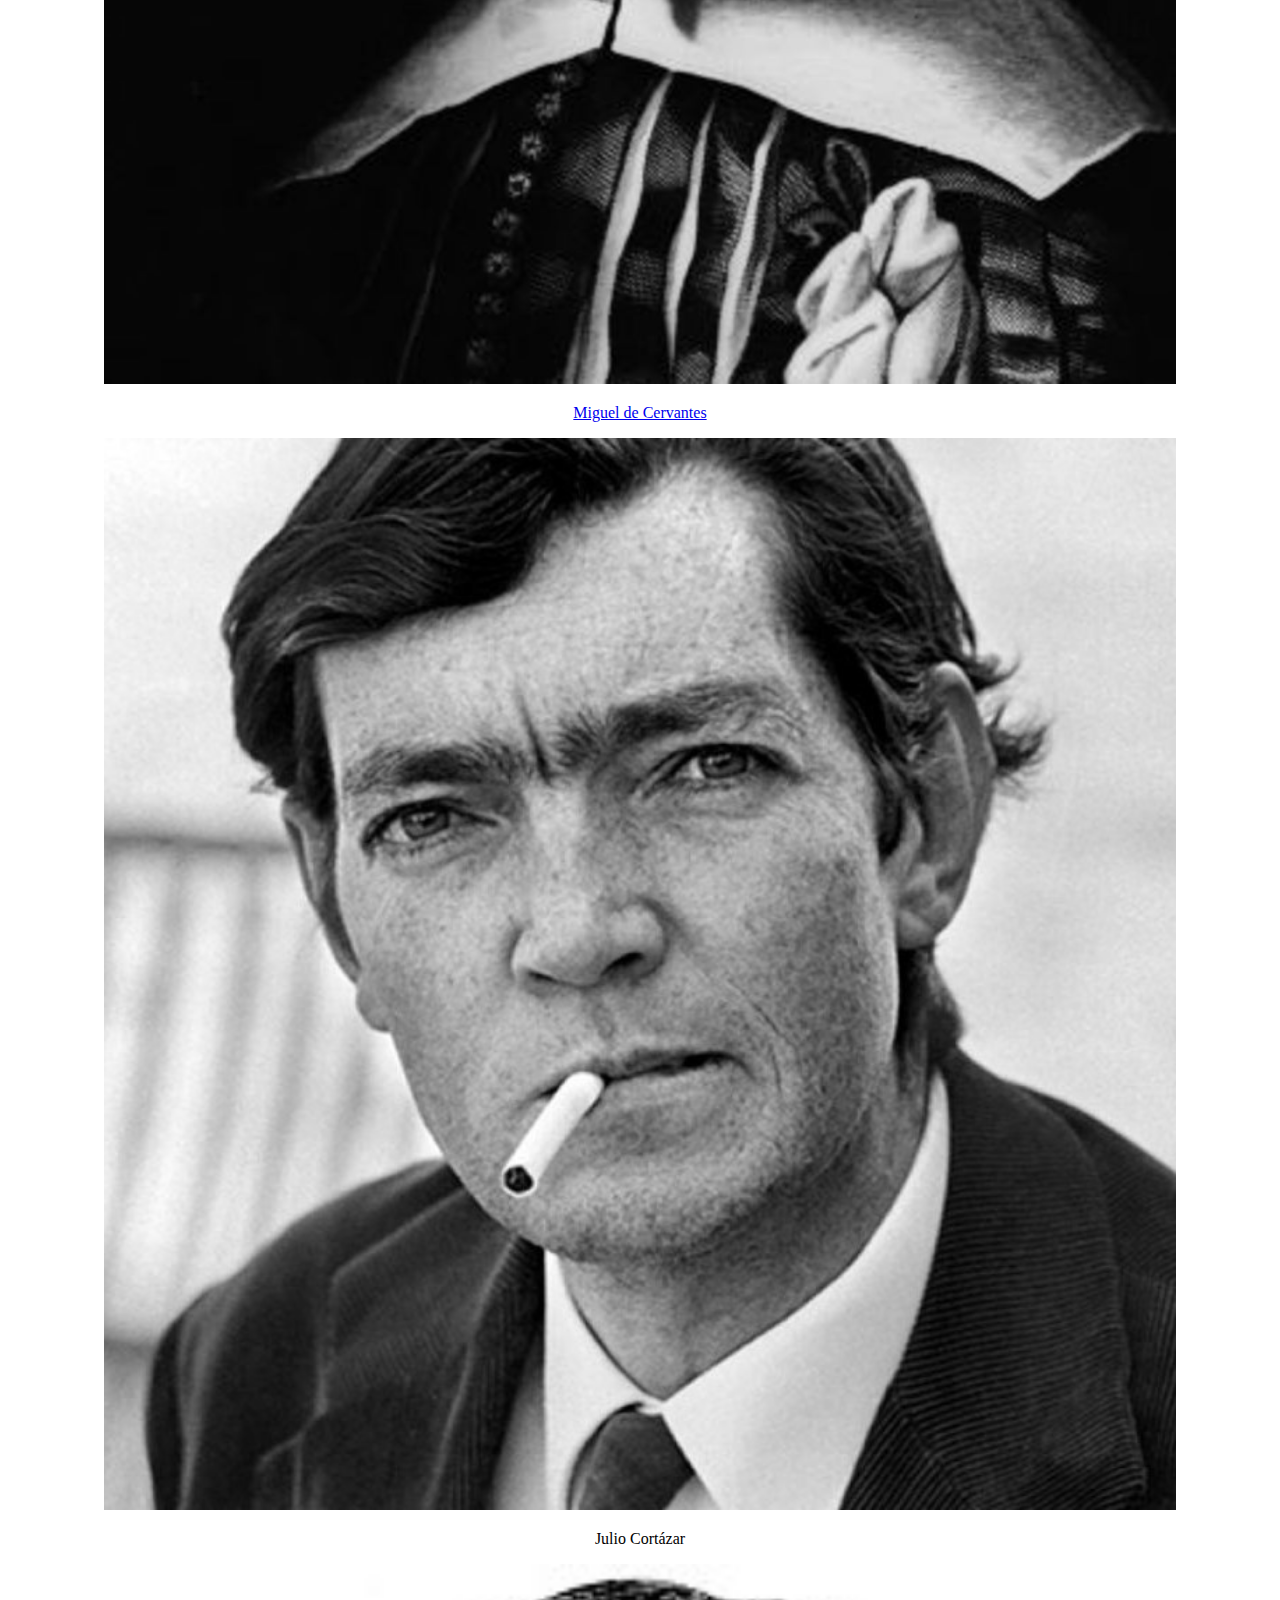
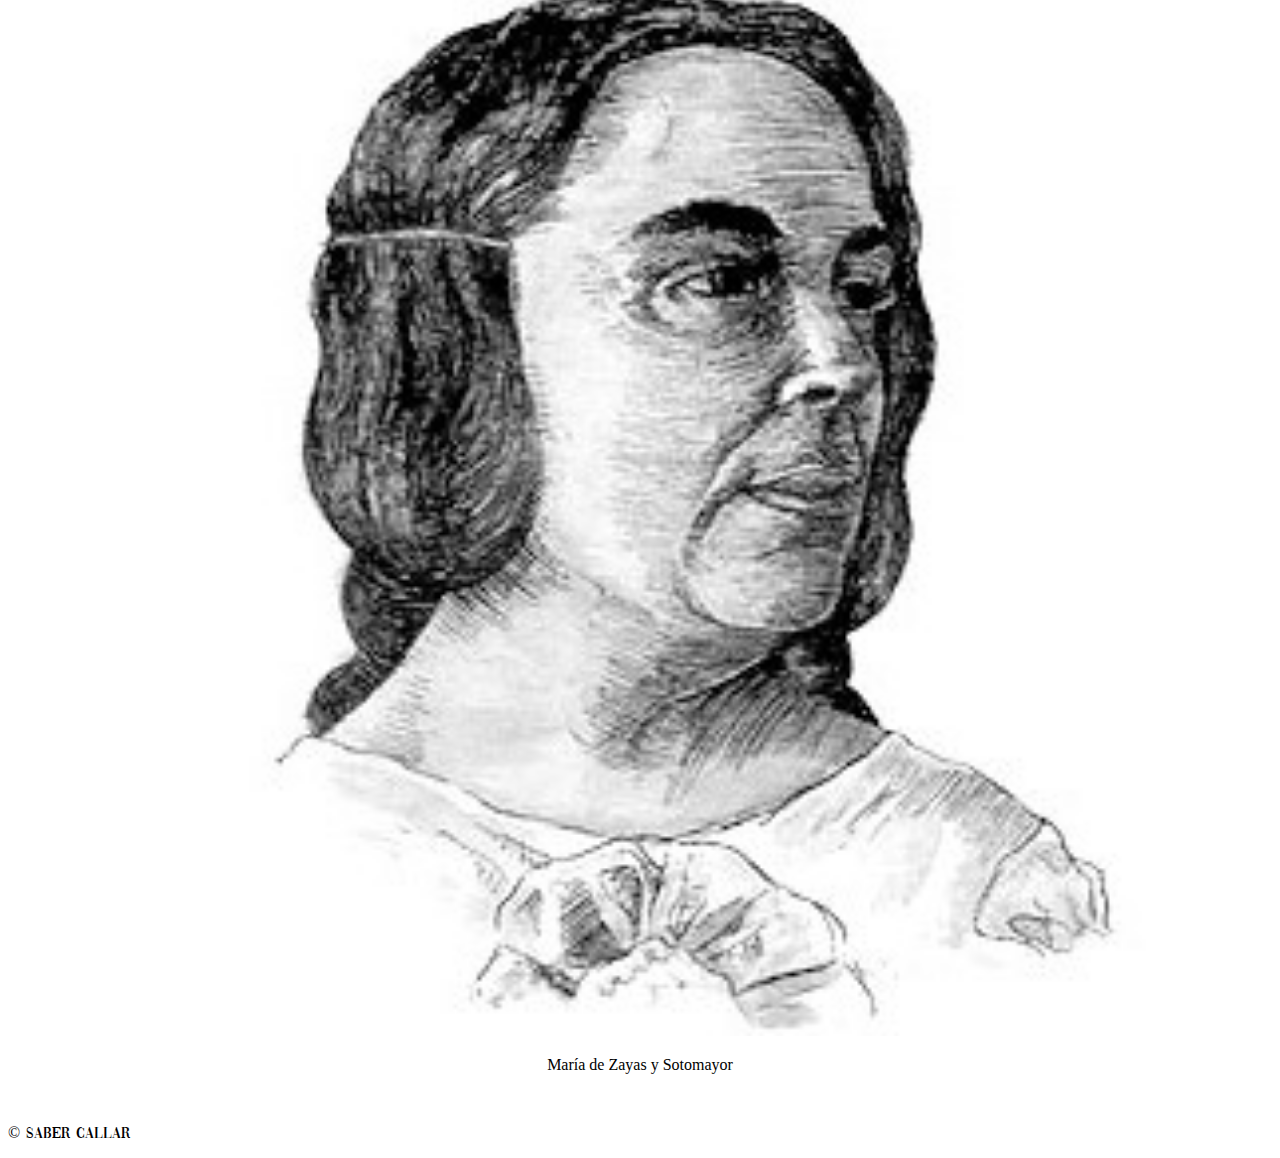
==== commit 3e24e221: "Add files via upload" ====
--- a/index.html
+++ b/index.html
@@ -84,7 +84,7 @@
 	
 	<!--jumbotron-->
 	<div class="jumbotron jumbotron-fluid">
-		<div class="container jumbotronTitleH" style="background: url(Images/shh3BWEdit33.jpg) no-repeat center center fixed; padding-top: 15%; padding-bottom: 15%;  background-size: cover;">
+		<div class="container jumbotronTitleH" style="background: url(Images/shh3BW22.jpg) no-repeat center center fixed; padding-top: 15%; padding-bottom: 15%;  background-size: cover;">
 			
 			<div class="sign">
 			<p><span class="fast-flicker">S</span>aber <span class="flicker">C</span>allar</p>
